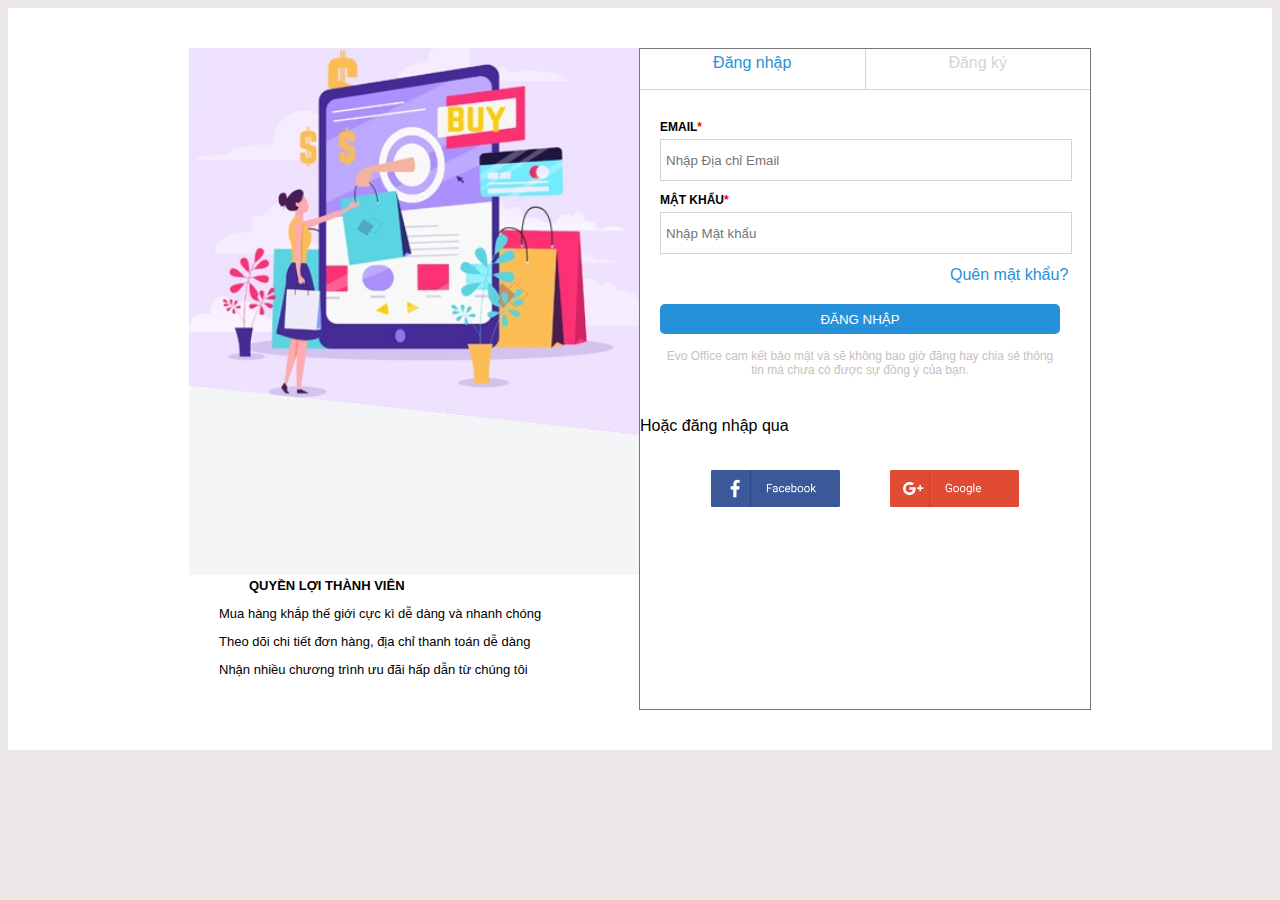
==== Account/demotk.html @ 8cd04639 "Add files via upload" ====
<!DOCTYPE html>
<html lang="en">
<head>
    <meta charset="UTF-8">
    <meta name="viewport" content="width=device-width, initial-scale=1.0">
    <link rel="stylesheet" href="css.css">
    <link rel="stylesheet" href="https://cdnjs.cloudflare.com/ajax/libs/font-awesome/4.7.0/css/font-awesome.min.css">
    <title>TaiKhoan</title>
</head>
<body>
    <div class="wrapper">
        <div id="form-left" >
            <div class="quyenloi">
                 <span class="quyenloi dam">QUYỀN LỢI THÀNH VIÊN</span> 
                <p>Mua hàng khắp thế giới cực kì dễ dàng và nhanh chóng</p>
                <p>Theo dõi chi tiết đơn hàng, địa chỉ thanh toán dễ dàng </p>
                <p>Nhận nhiều chương trình ưu đãi hấp dẫn từ chúng tôi</p>
            </div>
           
        </div>
        <div id="form-right">
        <div class="head">
            <div id="left" onclick="hienthidangnhap()">Đăng nhập</div>
            <div id="right" onclick="hienthidangky()">Đăng ký</div>
        </div>
        <form action="" id="dangnhap" >
            <div class="content">
                <div class="contentmail">
                    <div class="contentmail indam">EMAIL<span>*</span></div>
                    <input type="text" name="tendn" id="email" placeholder="Nhập Địa chỉ Email" onkeypress="keypress()">
                    <div id="hienthitbemail"></div>
                </div>
                <div class="contentpassword">
                    <div class="contentmail indam">MẬT KHẨU<span>*</span></div>
                    <input type="password" name="matkhau" id="password" placeholder="Nhập Mật khẩu" onkeypress="keypress1()">
                    <div id="hienthitbmk"></div>
                </div>
            </div>
            <div id="remember" onclick="hienthiremember()">Quên mật khẩu?</div>
            <button type="button" onclick="ktdn()">ĐĂNG NHẬP</button>
            <div id="baomat">
             Evo Office cam kết bảo mật và sẽ không bao giờ đăng
                hay chia sẻ thông tin mà chưa có được sự đồng ý của bạn. 
            </div>
        </form>
        <form action="" id="dangky">
            <div>
                <div class="ho">
                    <div>HỌ<span>*</span></div>
                    <input type="text" name="ho" id="fisrtname" placeholder="Nhập họ" onkeypress="keypress2()">
                    <div id="hienthitbho"></div>
                </div>
                <div class="ten">
                    <div>TÊN<span>*</span></div>
                    <input type="text" name="ten" id="lastname" placeholder="Nhập tên" onkeypress="keypress3()">
                    <div id="hienthitbten"></div>
                </div>
                <div class="ten">
                    <div>SỐ ĐIỆN THOẠI<span>*</span></div>
                    <input type="text" name="sodt" id="phone" placeholder="Nhập số điện thoại" onkeypress="keypress4()">
                    <div id="hienthitbphone"></div>
                </div>
                <div class="ten">
                    <div>EMAIL<span>*</span></div>
                    <input type="text" name="e" id="email" placeholder="Nhập địa chỉ email" onkeypress="keypress1()">
                    <div id="hienthitbemail"></div>
                </div>
                <div class="ten" >
                    <div>MẬT KHẨU<span>*</span></div>
                    <input type="password" name="matkhau" id="password" placeholder="Nhập mật khẩu">
                    <div id="hienthitbmk"></div>
                </div>
                <div class="ten">
                    <div>MẬT KHẨU<span>*</span></div>
                    <input type="password" name="matkhau" id="password" placeholder="Nhập lại mật khẩu">
                </div>
            </div>
            <button type="button" onclick="ktdk()">TẠO TÀI KHOẢN</button>
        </form>
        <form action="" id="form-remember">
            <div class="quenmk">
                Bạn quên mật khẩu? Nhập địa chỉ email để lấy lại mật khẩu qua email.
            </div>
            <div class="spanemail">EMAIL<span>*</span></div>
            <div><input type="text" name="" id="email" placeholder="Nhập địa chỉ Email"></div>
            <button type="button">LẤY LẠI MẬT KHẨU</button>
            <p class="quaylai">QUAY LẠI <span onclick="hienthitaiday()"> TẠI ĐÂY</span></p>
        </form>
        <div class="line">
            <span>Hoặc đăng nhập qua</span>
        </div>
        <div id="footer">
            <div id="fleft"><img width="129px" height="37px" src="fb-btn.jpg" alt="">
            </div>
            <div id="fright"><img width="129px" height="37px" src="gp-btn.jpg" alt="">
        </div>
        </div>
        
    </div>
</body>
<script src="script.js"></script>
</html>
---- Account/css.css ----
body{
    background: #ece7e7;
    font-family: Arial;
}
.wrapper{
    display: flex;
    border: none;
    background-color: white;
    justify-content: center; 
    flex-wrap: wrap-reverse;
    padding:40px 0px 40px 0px;
    /*align-items: center;  */
    /* margin-top: 160px;
    margin-left: 350px; */
}
#form-left{
    position: relative;
    background-image: url('hinh2.jpg');
    background-size:contain;
    background-repeat: no-repeat;
    box-shadow: #c6c1c1;
    min-width: 450px;
    /* box-shadow: 0px 0px 5px 10px #948f8f; */
    /* border: solid 1px black; */

    /* width: 50%; */
}
.quyenloi{
    margin-top: 500px;
    padding: 30px 30px 20px 30px;
    font-size: 13px;
    white-space: nowrap;
}
.quyenloi span{
    font-weight:550;
    font-weight: 14px;
    padding-left: none;
}
#form-right{
     border: solid 1px #777; 
    /* box-shadow: 0px 0px 17px 2px #7f7b7b; */
    min-width: 450px;
}
.head{
    display: flex;
    cursor: pointer;
    color: #d7d4d4;
}
#left,#right{
    border: none;
    border-bottom: solid 1px #d7d4d4;
    width:50%;
    text-align: center;
    padding: 5px;
    height:30px; 
    bottom:-1px;
    content:"";
}
#left{
    border-right: solid 1px #d7d4d4;
}
#left,#right:hover{
    color: #2691d9;
}
#dangnhap{
    max-width: 400px;
     padding: 30px 30px 30px 20px;
}
#dangky,#form-remember{
    max-width: 400px;
    padding: 30px 30px 30px 20px;
    display: none;
}
.contentmail div{
    margin-bottom: 5PX;
    font-size: 12px;
}
.contentmail.indam{
    font-weight: 550;
}
.ho div{
    margin-bottom: 5PX;
    font-size: 12px;
    font-weight:550;
}
.ho span{
    color: red;
}
.ten span{
    color: red;
}
.contentpassword div{
    margin-top: 12px;
    margin-bottom: 5px;
    font-size: 12px;
}
.contentmail span,
.contentpassword span{
    color: red;
}
.ten div{
    margin-top: 12px;
    margin-bottom: 5px;
    font-size: 12px;
    font-weight:550;
}
#remember{
    margin-left: 290px;
    margin-bottom: 5px;
    color: #2691d9;
    cursor: pointer;
    white-space: nowrap;
}
#remember:hover{
    color: #2a88c7;
}
input{
    width: 100%;
    outline: none;
    border:solid 1px #d7d4d4;
    padding: 5px 5px 5px 5px;
    height:30px;
}
hr{
    width: 50%;
}
button{
    width: 100%;
    border: none;
    background: #2691d9;
    padding: 5px 5px 5px 5px;
    margin-top: 15px;
    margin-bottom: 15px;
    color: white;
    border-radius: 5px;
    cursor: pointer;
    height:30px;
}
button:hover{
    background-color: #2a88c7;
}
#baomat{
    color: #c6c1c1;
    font-size: 12px;
    margin-bottom: 10px;
    text-align: center;
}
#footer{
    display: flex;
    clear: both;
    border: none;
    margin: 25px;
    padding: 10px;
    justify-content: center;

}
 #fleft{
    margin-right: 50px;
}
.quaylai span{
    color:#2691d9;
    cursor: pointer;
}
span:hover{
    color:black;
}
.quaylai{
    text-align: center;
    font-size: 12px;
}
.quenmk{
    font-size:14px;
    text-align: center;
    padding:0px 30px 20px 30px;
    color:#363535;
}
.spanemail{
    margin-top: 25px;
    margin-bottom: 5px;
    font-size: 12px;
    font-weight: 550;
}
.spanemail span{
    color: red;
}
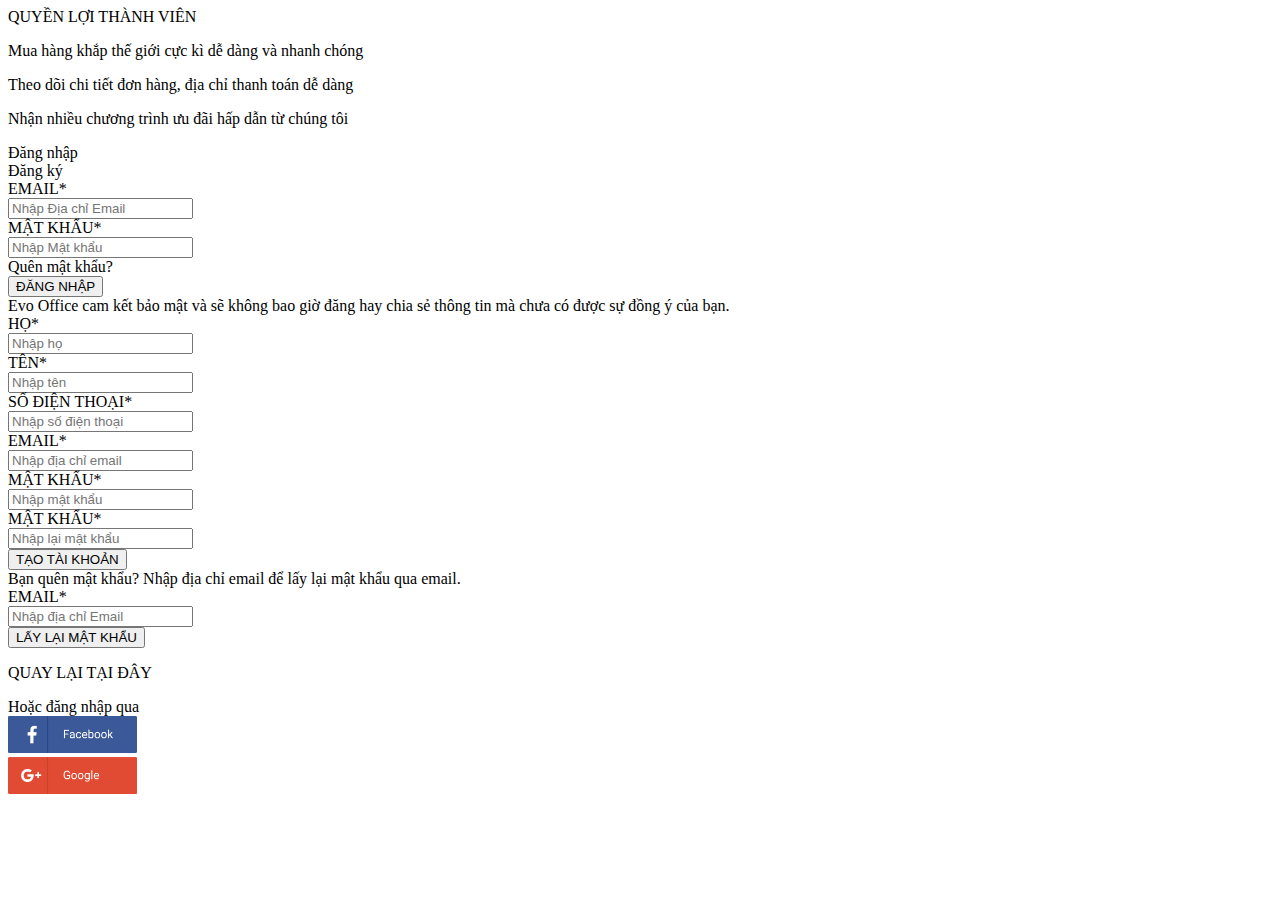
==== commit e804104d: "Update demotk.html" ====
--- a/Account/demotk.html
+++ b/Account/demotk.html
@@ -3,7 +3,7 @@
 <head>
     <meta charset="UTF-8">
     <meta name="viewport" content="width=device-width, initial-scale=1.0">
-    <link rel="stylesheet" href="css.css">
+    <link rel="stylesheet" href="/WebDeAn/css.css">
     <link rel="stylesheet" href="https://cdnjs.cloudflare.com/ajax/libs/font-awesome/4.7.0/css/font-awesome.min.css">
     <title>TaiKhoan</title>
 </head>
@@ -98,5 +98,5 @@
         
     </div>
 </body>
-<script src="script.js"></script>
-</html>+<script src="/WebDeAn/script.js"></script>
+</html>
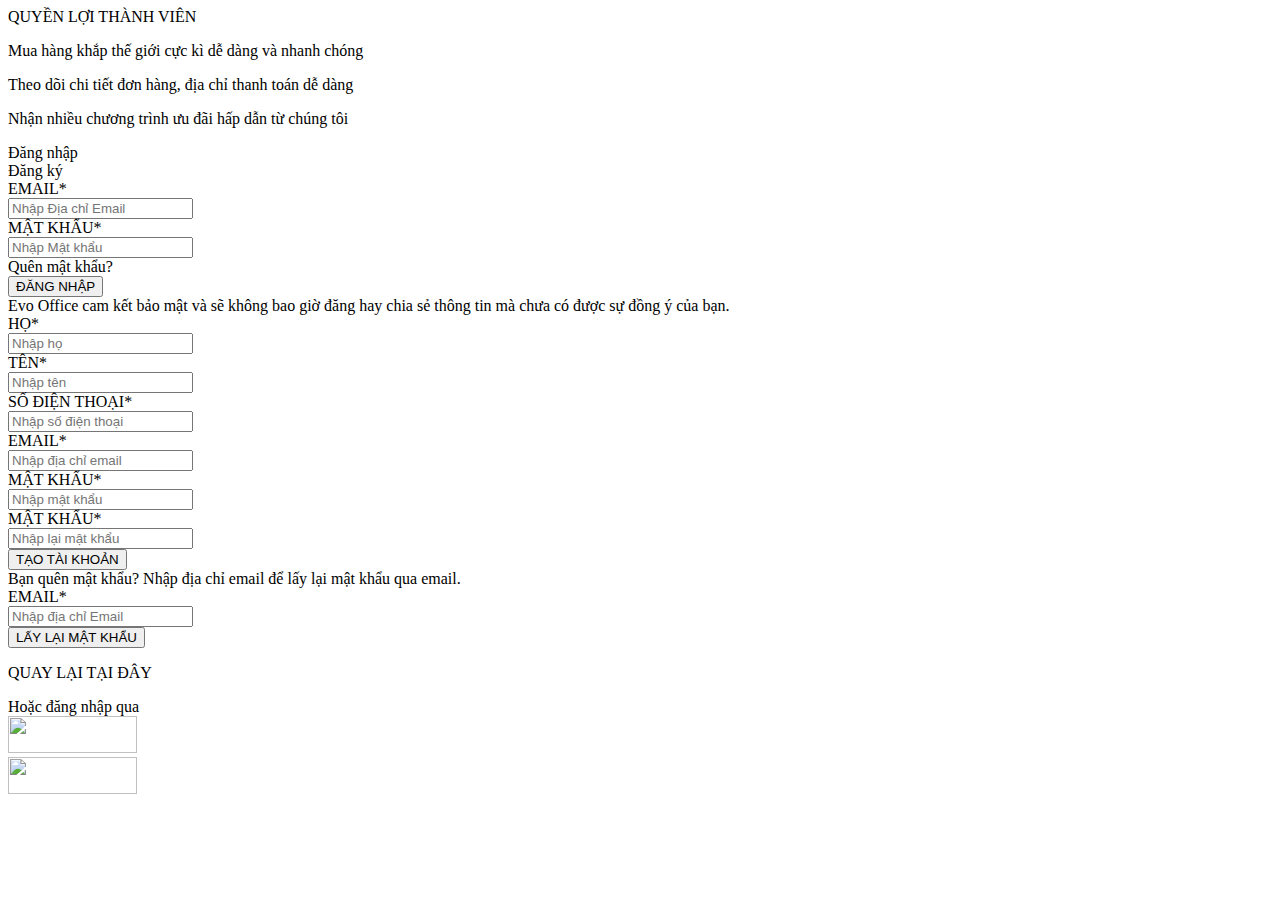
==== commit c83f4375: "Update demotk.html" ====
--- a/Account/demotk.html
+++ b/Account/demotk.html
@@ -90,9 +90,9 @@
             <span>Hoặc đăng nhập qua</span>
         </div>
         <div id="footer">
-            <div id="fleft"><img width="129px" height="37px" src="fb-btn.jpg" alt="">
+            <div id="fleft"><img width="129px" height="37px" src="/WebDeAn/fb-btn.jpg" alt="">
             </div>
-            <div id="fright"><img width="129px" height="37px" src="gp-btn.jpg" alt="">
+            <div id="fright"><img width="129px" height="37px" src="/WebDeAn/gp-btn.jpg" alt="">
         </div>
         </div>
         
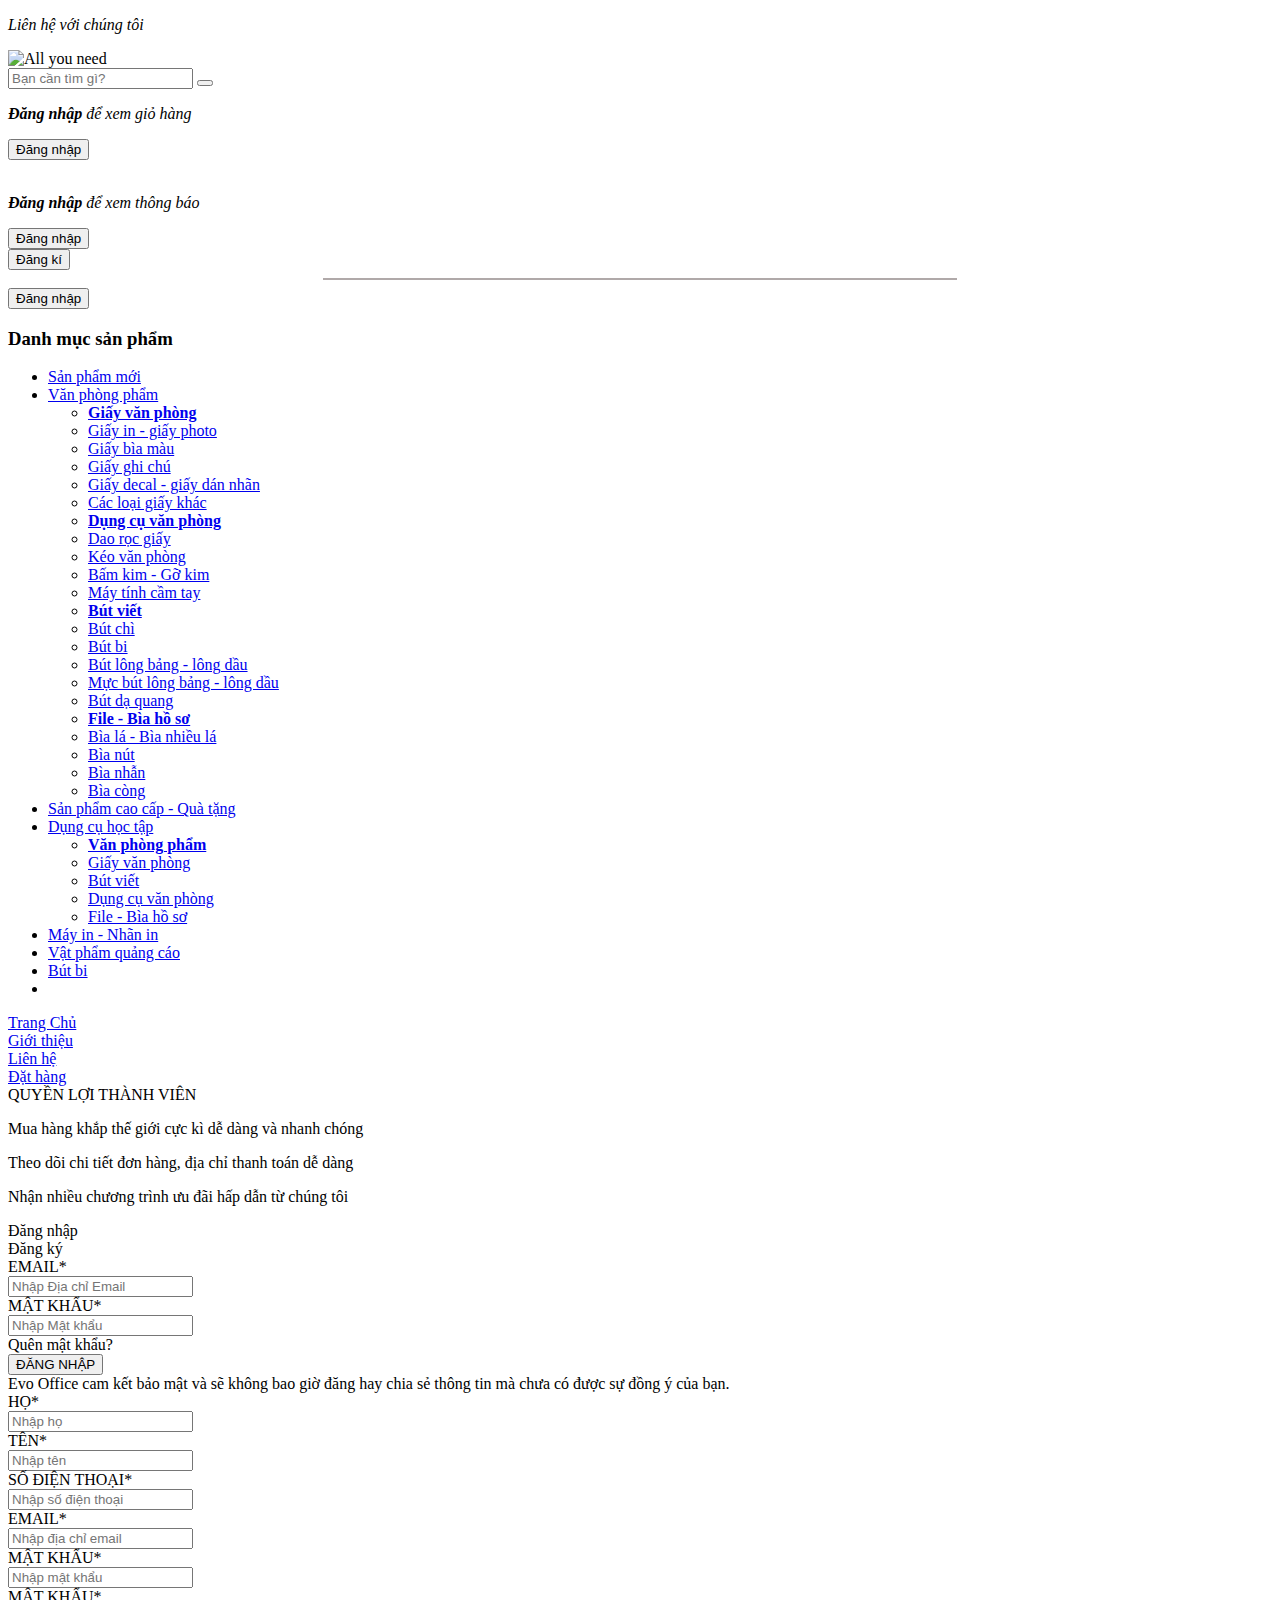
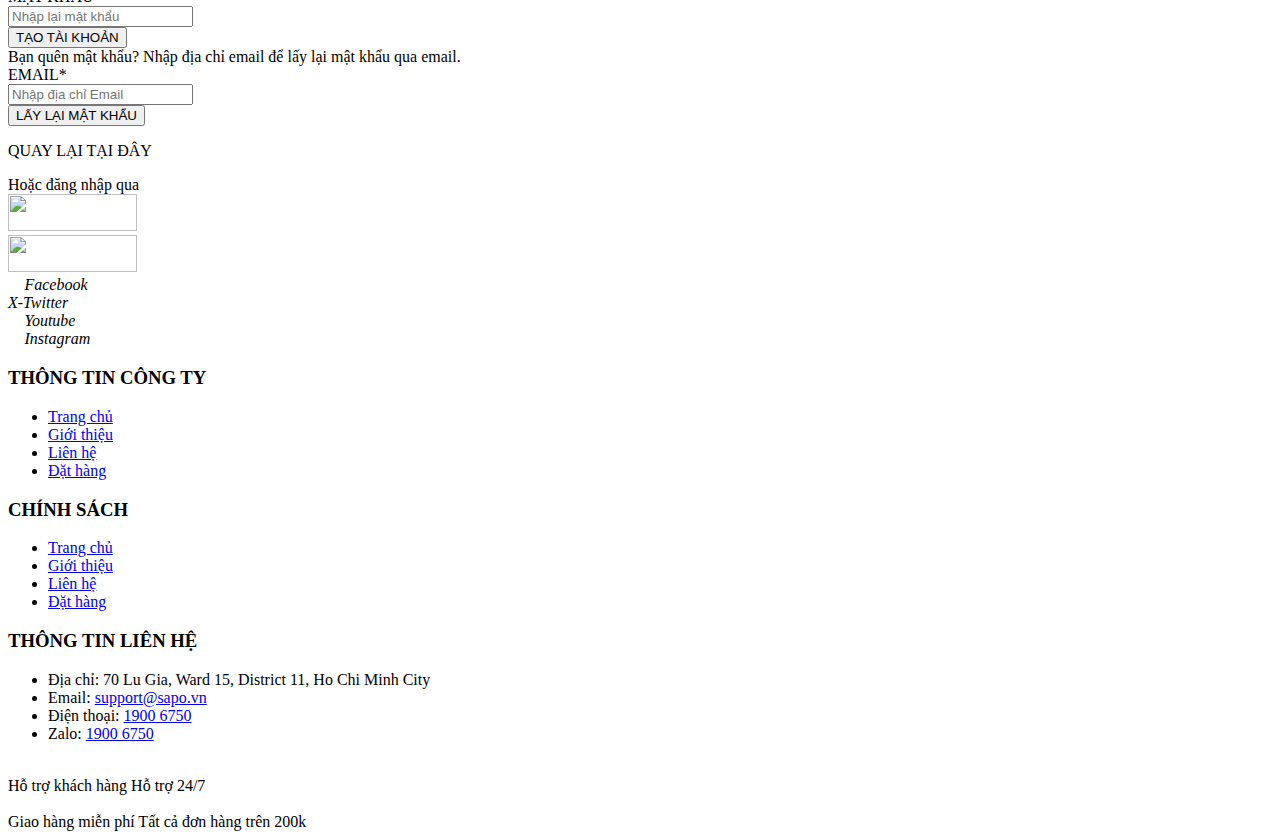
==== commit ff4df5f1: "Update demotk.html" ====
--- a/Account/demotk.html
+++ b/Account/demotk.html
@@ -3,11 +3,207 @@
 <head>
     <meta charset="UTF-8">
     <meta name="viewport" content="width=device-width, initial-scale=1.0">
-    <link rel="stylesheet" href="/WebDeAn/css.css">
+    <link rel="stylesheet" href="/WebDeAn/Account/css.css">
+    <link rel="stylesheet" href="/WebDeAn/Content/assets/css/style.css">
+    <link rel="stylesheet" href="/WebDeAn/Content/assets/css/style2.css">
+    <link rel="stylesheet" href="/WebDeAn/Content/assets/css/style3.css">
+    <link rel="stylesheet" href="/WebDeAn/Content/assets/css/base.css">
     <link rel="stylesheet" href="https://cdnjs.cloudflare.com/ajax/libs/font-awesome/4.7.0/css/font-awesome.min.css">
     <title>TaiKhoan</title>
 </head>
 <body>
+    <header class="header">
+            <div id="contact">
+                <p><i>Liên hệ với chúng tôi</i></p>
+            </div>
+            <div class="logo"><img src="/WebDeAn/Content/assets/img/logo.jpg" alt="All you need"></div>
+            <form>
+                <div id="timkiem">
+                    <input id="tk" type="text" placeholder="Bạn cần tìm gì? ">
+                    <button type="submit">
+                        <i class="fa-solid fa-magnifying-glass"></i>
+                    </button>
+                </div>
+            </form>
+            <div class="select">
+                <i class="fa-solid fa-cart-shopping">
+                    <div class="giohang">
+                        <p><b>Đăng nhập</b> để xem giỏ hàng</p>
+                        <input type="submit" value="Đăng nhập" style="cursor: pointer" onclick="MoveToLogIn()">
+                    </div>
+                </i>
+
+                <i class="fa-solid fa-bell">
+                    <div class="thongbao">
+                        <p><b>Đăng nhập</b> để xem thông báo</p>
+                        <input type="submit" value="Đăng nhập" style="cursor: pointer" onclick="MoveToLogIn()"">
+                    </div>
+                </i>
+
+                <i class="fa-solid fa-user-large">
+                    <div class="taikhoan">
+                        <input type="submit" value="Đăng kí" style="cursor: pointer" onclick="MoveToSignUp()">
+                        <hr width="50%" size="2px" color="#b0a9a9" />
+                        <input type="submit" value="Đăng nhập" style="cursor: pointer" onclick="MoveToLogIn()">
+                    </div>
+                </i>
+                <!--<div class="select_thugon">
+                  <button><i class="fas fa-bars"></i></button>
+                </div>-->
+            </div>
+        </header>
+        <div class="modal__overlay"></div>
+        <nav class="content__navbar">
+            <div class="menu">
+                <h3 class="menu__heading">
+                    Danh mục sản phẩm
+                </h3>
+
+                <ul class="menu-list">
+                    <li class="menu-item">
+                        <a href="#" class="menu-item__link ">Sản phẩm mới</a>
+                    </li>
+                    <li class="menu-item item-right menu-item-additon__vpp">
+                        <a href="#" class="menu-item__link">Văn phòng phẩm</a>
+                        <span class="right__icon-wrap">
+                            <i class=" right__icon fa-solid fa-chevron-right"></i>
+                        </span>
+                        <div class="additon__vpp">
+                            <ul class="additon__list">
+                                <li class="additon__vpp-item">
+                                    <a href="#" class="additon__item-link" style="font-weight: 600;">Giấy văn phòng</a>
+                                </li>
+                                <li class="additon__vpp-item">
+                                    <a href="#" class="additon__item-link">Giấy in - giấy photo</a>
+                                </li>
+                                <li class="additon__vpp-item">
+                                    <a href="#" class="additon__item-link">Giấy bìa màu</a>
+                                </li>
+                                <li class="additon__vpp-item">
+                                    <a href="#" class="additon__item-link">Giấy ghi chú</a>
+                                </li>
+                                <li class="additon__vpp-item">
+                                    <a href="#" class="additon__item-link">Giấy decal - giấy dán nhãn</a>
+                                </li>
+                                <li class="additon__vpp-item">
+                                    <a href="#" class="additon__item-link">Các loại giấy khác</a>
+                                </li>
+                                <li class="additon__vpp-item">
+                                    <a href="#" class="additon__item-link" style="font-weight: 600;">Dụng cụ văn
+                                        phòng</a>
+                                </li>
+                                <li class="additon__vpp-item">
+                                    <a href="#" class="additon__item-link">Dao rọc giấy</a>
+                                </li>
+                                <li class="additon__vpp-item">
+                                    <a href="#" class="additon__item-link">Kéo văn phòng</a>
+                                </li>
+                                <li class="additon__vpp-item">
+                                    <a href="#" class="additon__item-link">Bấm kim - Gỡ kim</a>
+                                </li>
+                                <li class="additon__vpp-item">
+                                    <a href="#" class="additon__item-link">Máy tính cầm tay</a>
+                                </li>
+                            </ul>
+                            <ul class="additon__list">
+                                <li class="additon__vpp-item">
+                                    <a href="#" class="additon__item-link" style="font-weight: 600;">Bút viết</a>
+                                </li>
+                                <li class="additon__vpp-item">
+                                    <a href="#" class="additon__item-link">Bút chì</a>
+                                </li>
+                                <li class="additon__vpp-item">
+                                    <a href="#" class="additon__item-link">Bút bi</a>
+                                </li>
+                                <li class="additon__vpp-item">
+                                    <a href="#" class="additon__item-link">Bút lông bảng - lông dầu</a>
+                                </li>
+                                <li class="additon__vpp-item">
+                                    <a href="#" class="additon__item-link">Mực bút lông bảng - lông dầu</a>
+                                </li>
+                                <li class="additon__vpp-item">
+                                    <a href="#" class="additon__item-link">Bút dạ quang</a>
+                                </li>
+                                <li class="additon__vpp-item">
+                                    <a href="#" class="additon__item-link" style="font-weight: 600;">File - Bìa hồ
+                                        sơ</a>
+                                </li>
+                                <li class="additon__vpp-item">
+                                    <a href="#" class="additon__item-link">Bìa lá - Bìa nhiều lá</a>
+                                </li>
+                                <li class="additon__vpp-item">
+                                    <a href="#" class="additon__item-link">Bìa nút</a>
+                                </li>
+                                <li class="additon__vpp-item">
+                                    <a href="#" class="additon__item-link">Bìa nhẫn</a>
+                                </li>
+                                <li class="additon__vpp-item">
+                                    <a href="#" class="additon__item-link">Bìa còng</a>
+                                </li>
+                            </ul>
+                        </div>
+                    </li>
+                    <li class="menu-item">
+                        <a href="#" class="menu-item__link">Sản phẩm cao cấp - Quà tặng</a>
+                    </li>
+                    <li class="menu-item item-right menu-item-additon__dcht">
+                        <a href="#" class="menu-item__link">Dụng cụ học tập</a>
+                        <span class="right__icon-wrap">
+                            <i class=" right__icon fa-solid fa-chevron-right"></i>
+                        </span>
+                        <div class="additon__dcht">
+                            <ul class="additon__list">
+                                <li class="additon__vpp-item">
+                                    <a href="#" class="additon__item-link" style="font-weight: 600;">Văn phòng phẩm</a>
+                                </li>
+                                <li class="additon__vpp-item">
+                                    <a href="#" class="additon__item-link">Giấy văn phòng</a>
+                                </li>
+                                <li class="additon__vpp-item">
+                                    <a href="#" class="additon__item-link">Bút viết</a>
+                                </li>
+                                <li class="additon__vpp-item">
+                                    <a href="#" class="additon__item-link">Dụng cụ văn phòng</a>
+                                </li>
+                                <li class="additon__vpp-item">
+                                    <a href="#" class="additon__item-link">File - Bìa hồ sơ</a>
+                                </li>
+                            </ul>
+                    </li>
+                    <li class="menu-item">
+                        <a href="#" class="menu-item__link" onclick="hideElements();">Máy in - Nhãn in</a>
+                    </li>
+                    <li class="menu-item">
+                        <a href="#" class="menu-item__link" onclick="hideElements();">Vật phẩm quảng cáo</a>
+                    </li>
+                    <li class="menu-item">
+                        <a href="#" class="menu-item__link">Bút bi</a>
+                    </li>
+                    <li class="menu-item">
+                        <!-- <a href="#" class="menu-item__link">Xem thêm ...</a> -->
+
+                    </li>
+                </ul>
+                <!-- <div class="btn-wrap">
+                    <button id="toggleBtn">Xem thêm</button>
+                </div>
+                 -->
+            </div>
+
+            <div class="content__navbar-item">
+                <a href="#" class="content__navbar-item-link">Trang Chủ</a>
+            </div>
+            <div class="content__navbar-item">
+                <a href="#" class="content__navbar-item-link">Giới thiệu</a>
+            </div>
+            <div class="content__navbar-item">
+                <a href="#" class="content__navbar-item-link">Liên hệ</a>
+            </div>
+            <div class="content__navbar-item">
+                <a href="/WebDeAn/DatHang/DatHang.html" class="content__navbar-item-link">Đặt hàng</a>
+            </div>
+        </nav>
+
     <div class="wrapper">
         <div id="form-left" >
             <div class="quyenloi">
@@ -90,13 +286,111 @@
             <span>Hoặc đăng nhập qua</span>
         </div>
         <div id="footer">
-            <div id="fleft"><img width="129px" height="37px" src="/WebDeAn/fb-btn.jpg" alt="">
-            </div>
-            <div id="fright"><img width="129px" height="37px" src="/WebDeAn/gp-btn.jpg" alt="">
+            <div id="fleft"><img width="129px" height="37px" src="/WebDeAn/Account/fb-btn.jpg" alt="">
+            </div>
+            <div id="fright"><img width="129px" height="37px" src="/WebDeAn/Account/gp-btn.jpg" alt="">
         </div>
         </div>
         
     </div>
+        <footer class="footer">
+            <div class="footer__heading">
+                <div class="footer__heading-social">
+                    <i class="footer__heading-social-icon fa-brands fa-facebook-f"></i>
+                    <i class="footer__heading-social-name">Facebook</i>
+                </div>
+                <div class="footer__heading-social">
+                    <i class="footer__heading-social-icon fa-brands fa-x-twitter"></i>
+                    <i class="footer__heading-social-name">X-Twitter</i>
+                </div>
+                <div class="footer__heading-social">
+                    <i class="footer__heading-social-icon fa-brands fa-youtube"></i>
+                    <i class="footer__heading-social-name">Youtube</i>
+                </div>
+                <div class="footer__heading-social">
+                    <i class="footer__heading-social-icon fa-brands fa-instagram"></i>
+                    <i class="footer__heading-social-name">Instagram</i>
+                </div>
+            </div>
+            <div class="grid">
+                <div class="grid__row footer__row">
+                    <div class="grid__column-2-4 ">
+                        <h3 class="footer__title">THÔNG TIN CÔNG TY</h3>
+                        <ul class="footer__list">
+                            <li class="footer__item">
+                                <a href="/" class="footer__item-link">Trang chủ</a>
+                            </li>
+                            <li class="footer__item">
+                                <a href="#" class="footer__item-link">Giới thiệu</a>
+                            </li>
+                            <li class="footer__item">
+                                <a href="#" class="footer__item-link">Liên hệ</a>
+                            </li>
+                            <li class="footer__item">
+                                <a href="#" class="footer__item-link">Đặt hàng</a>
+                            </li>
+                        </ul>
+                    </div>
+                    <div class="grid__column-2-4">
+                        <h3 class="footer__title">CHÍNH SÁCH</h3>
+                        <ul class="footer__list">
+                            <li class="footer__item">
+                                <a href="/" class="footer__item-link">Trang chủ</a>
+                            </li>
+                            <li class="footer__item">
+                                <a href="#" class="footer__item-link">Giới thiệu</a>
+                            </li>
+                            <li class="footer__item">
+                                <a href="#" class="footer__item-link">Liên hệ</a>
+                            </li>
+                            <li class="footer__item">
+                                <a href="#" class="footer__item-link">Đặt hàng</a>
+                            </li>
+                        </ul>
+                    </div>
+                    <div class="grid__column-30 footer--center">
+                        <h3 class="footer__title">THÔNG TIN LIÊN HỆ</h3>
+                        <ul class="footer__list">
+                            <li class="footer__item">
+                                <span class="footer__item-address">
+                                    Địa chỉ: 70 Lu Gia, Ward 15, District 11, Ho Chi Minh City
+                                </span>
+                            </li>
+                            <li class="footer__item">
+                                Email:
+                                <a href="#" class="footer__item-link">support@sapo.vn</a>
+                            </li>
+                            <li class="footer__item">
+                                Điện thoại:
+                                <a href="#" class="footer__item-link">1900 6750</a>
+                            </li>
+                            <li class="footer__item">
+                                Zalo:
+                                <a href="#" class="footer__item-link">1900 6750</a>
+                            </li>
+                        </ul>
+                    </div>
+                    <div class="grid__column-30">
+                        <div class="help-customer">
+                            <div class="time">
+                                <img src="/WebDeAn/Content/assets/img/time.jpg" alt="" class="time__img">
+                                <div class="help">
+                                    <span class="help__tittle">Hỗ trợ khách hàng</span>
+                                    <span class="help__description">Hỗ trợ 24/7</span>
+                                </div>
+                            </div>
+                            <div class="gift">
+                                <img src="/WebDeAn/Content/assets/img/gift.jpg" alt="" class="gift__img">
+                                <div class="help">
+                                    <span class="help__tittle">Giao hàng miễn phí</span>
+                                    <span class="help__description">Tất cả đơn hàng trên 200k</span>
+                                </div>
+                            </div>
+                        </div>
+                    </div>
+                </div>
+            </div>
+        </footer>
 </body>
 <script src="/WebDeAn/script.js"></script>
 </html>
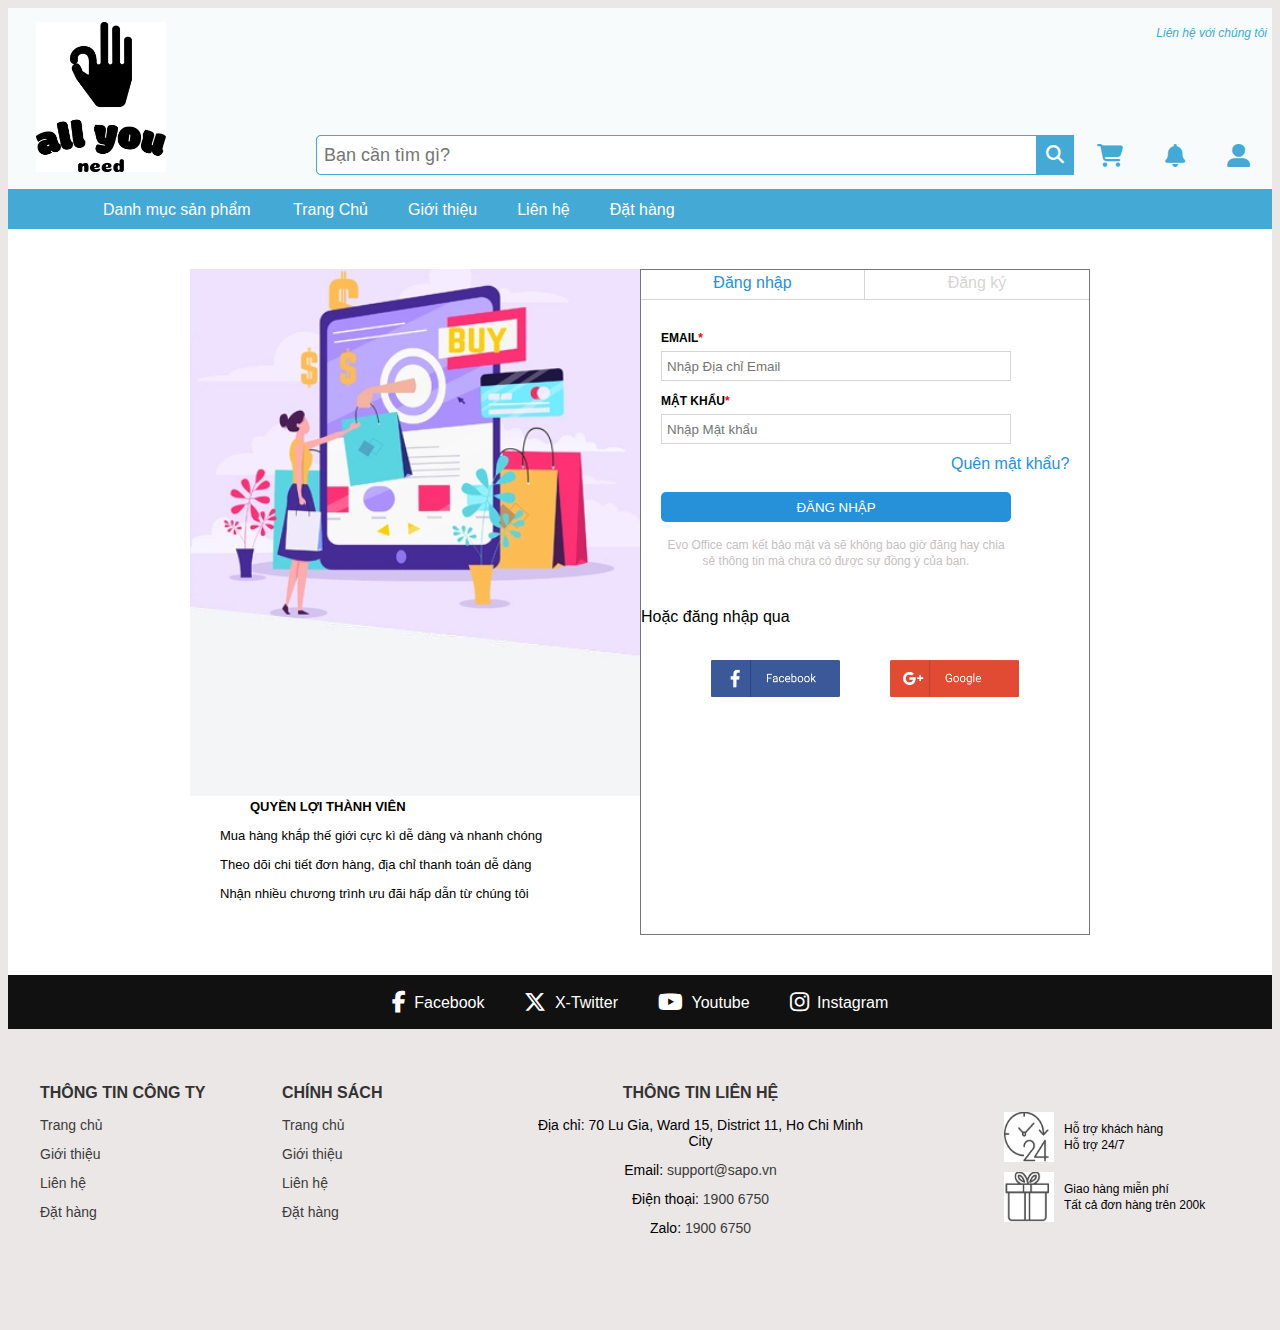
==== commit bf5516fe: "Add files via upload" ====
--- a/Account/demotk.html
+++ b/Account/demotk.html
@@ -3,56 +3,56 @@
 <head>
     <meta charset="UTF-8">
     <meta name="viewport" content="width=device-width, initial-scale=1.0">
-    <link rel="stylesheet" href="/WebDeAn/Account/css.css">
-    <link rel="stylesheet" href="/WebDeAn/Content/assets/css/style.css">
-    <link rel="stylesheet" href="/WebDeAn/Content/assets/css/style2.css">
-    <link rel="stylesheet" href="/WebDeAn/Content/assets/css/style3.css">
-    <link rel="stylesheet" href="/WebDeAn/Content/assets/css/base.css">
+    <link rel="stylesheet" href="/Account/css.css">
     <link rel="stylesheet" href="https://cdnjs.cloudflare.com/ajax/libs/font-awesome/4.7.0/css/font-awesome.min.css">
+    <link rel="stylesheet" href="https://cdnjs.cloudflare.com/ajax/libs/font-awesome/6.4.2/css/all.min.css">
+    <link rel="stylesheet" href="/Content/assets/css/base.css">
+    <link rel="stylesheet" href="/Content/assets/css/style.css">
+    <link rel="stylesheet" href="/Content/assets/css/style2.css">
     <title>TaiKhoan</title>
 </head>
 <body>
     <header class="header">
-            <div id="contact">
-                <p><i>Liên hệ với chúng tôi</i></p>
-            </div>
-            <div class="logo"><img src="/WebDeAn/Content/assets/img/logo.jpg" alt="All you need"></div>
-            <form>
-                <div id="timkiem">
-                    <input id="tk" type="text" placeholder="Bạn cần tìm gì? ">
-                    <button type="submit">
-                        <i class="fa-solid fa-magnifying-glass"></i>
-                    </button>
-                </div>
-            </form>
-            <div class="select">
-                <i class="fa-solid fa-cart-shopping">
-                    <div class="giohang">
-                        <p><b>Đăng nhập</b> để xem giỏ hàng</p>
-                        <input type="submit" value="Đăng nhập" style="cursor: pointer" onclick="MoveToLogIn()">
-                    </div>
-                </i>
-
-                <i class="fa-solid fa-bell">
-                    <div class="thongbao">
-                        <p><b>Đăng nhập</b> để xem thông báo</p>
-                        <input type="submit" value="Đăng nhập" style="cursor: pointer" onclick="MoveToLogIn()"">
-                    </div>
-                </i>
-
-                <i class="fa-solid fa-user-large">
-                    <div class="taikhoan">
-                        <input type="submit" value="Đăng kí" style="cursor: pointer" onclick="MoveToSignUp()">
-                        <hr width="50%" size="2px" color="#b0a9a9" />
-                        <input type="submit" value="Đăng nhập" style="cursor: pointer" onclick="MoveToLogIn()">
-                    </div>
-                </i>
-                <!--<div class="select_thugon">
-                  <button><i class="fas fa-bars"></i></button>
-                </div>-->
-            </div>
-        </header>
-        <div class="modal__overlay"></div>
+        <div id="contact">
+            <p><i>Liên hệ với chúng tôi</i></p>
+        </div>
+        <div class="logo"><img src="/Content/assets/img/logo.jpg" alt="All you need"></div>
+        <form>
+            <div id="timkiem">
+                <input id="tk" type="text" placeholder="Bạn cần tìm gì? ">
+                <button type="submit">
+                    <i class="fa-solid fa-magnifying-glass"></i>
+                </button>
+            </div>
+        </form>
+        <div class="select">
+            <i class="fa-solid fa-cart-shopping">
+                <div class="giohang">
+                    <p><b>Đăng nhập</b> để xem giỏ hàng</p>
+                    <input type="submit" value="Đăng nhập" style="cursor: pointer" onclick="MoveToLogIn()">
+                </div>
+            </i>
+
+            <i class="fa-solid fa-bell">
+                <div class="thongbao">
+                    <p><b>Đăng nhập</b> để xem thông báo</p>
+                    <input type="submit" value="Đăng nhập" style="cursor: pointer" onclick="MoveToLogIn()"">
+                </div>
+            </i>
+
+            <i class="fa-solid fa-user-large">
+                <div class="taikhoan">
+                    <input type="submit" value="Đăng kí" style="cursor: pointer" onclick="MoveToSignUp()">
+                    <hr width="50%" size="2px" color="#b0a9a9" />
+                    <input type="submit" value="Đăng nhập" style="cursor: pointer" onclick="MoveToLogIn()">
+                </div>
+            </i>
+            <!--<div class="select_thugon">
+              <button><i class="fas fa-bars"></i></button>
+            </div>-->
+        </div>
+    </header>
+    <div class="modal__overlay"></div>
         <nav class="content__navbar">
             <div class="menu">
                 <h3 class="menu__heading">
@@ -191,7 +191,7 @@
             </div>
 
             <div class="content__navbar-item">
-                <a href="#" class="content__navbar-item-link">Trang Chủ</a>
+                <a href="/Content/html/index.html" class="content__navbar-item-link">Trang Chủ</a>
             </div>
             <div class="content__navbar-item">
                 <a href="#" class="content__navbar-item-link">Giới thiệu</a>
@@ -200,10 +200,9 @@
                 <a href="#" class="content__navbar-item-link">Liên hệ</a>
             </div>
             <div class="content__navbar-item">
-                <a href="/WebDeAn/DatHang/DatHang.html" class="content__navbar-item-link">Đặt hàng</a>
+                <a href="/DatHang/DatHang.html" class="content__navbar-item-link">Đặt hàng</a>
             </div>
         </nav>
-
     <div class="wrapper">
         <div id="form-left" >
             <div class="quyenloi">
@@ -212,185 +211,185 @@
                 <p>Theo dõi chi tiết đơn hàng, địa chỉ thanh toán dễ dàng </p>
                 <p>Nhận nhiều chương trình ưu đãi hấp dẫn từ chúng tôi</p>
             </div>
-           
         </div>
         <div id="form-right">
-        <div class="head">
-            <div id="left" onclick="hienthidangnhap()">Đăng nhập</div>
-            <div id="right" onclick="hienthidangky()">Đăng ký</div>
-        </div>
-        <form action="" id="dangnhap" >
-            <div class="content">
-                <div class="contentmail">
-                    <div class="contentmail indam">EMAIL<span>*</span></div>
-                    <input type="text" name="tendn" id="email" placeholder="Nhập Địa chỉ Email" onkeypress="keypress()">
-                    <div id="hienthitbemail"></div>
-                </div>
-                <div class="contentpassword">
-                    <div class="contentmail indam">MẬT KHẨU<span>*</span></div>
-                    <input type="password" name="matkhau" id="password" placeholder="Nhập Mật khẩu" onkeypress="keypress1()">
-                    <div id="hienthitbmk"></div>
-                </div>
-            </div>
-            <div id="remember" onclick="hienthiremember()">Quên mật khẩu?</div>
-            <button type="button" onclick="ktdn()">ĐĂNG NHẬP</button>
-            <div id="baomat">
-             Evo Office cam kết bảo mật và sẽ không bao giờ đăng
-                hay chia sẻ thông tin mà chưa có được sự đồng ý của bạn. 
-            </div>
-        </form>
-        <form action="" id="dangky">
-            <div>
-                <div class="ho">
-                    <div>HỌ<span>*</span></div>
-                    <input type="text" name="ho" id="fisrtname" placeholder="Nhập họ" onkeypress="keypress2()">
-                    <div id="hienthitbho"></div>
-                </div>
-                <div class="ten">
-                    <div>TÊN<span>*</span></div>
-                    <input type="text" name="ten" id="lastname" placeholder="Nhập tên" onkeypress="keypress3()">
-                    <div id="hienthitbten"></div>
-                </div>
-                <div class="ten">
-                    <div>SỐ ĐIỆN THOẠI<span>*</span></div>
-                    <input type="text" name="sodt" id="phone" placeholder="Nhập số điện thoại" onkeypress="keypress4()">
-                    <div id="hienthitbphone"></div>
-                </div>
-                <div class="ten">
-                    <div>EMAIL<span>*</span></div>
-                    <input type="text" name="e" id="email" placeholder="Nhập địa chỉ email" onkeypress="keypress1()">
-                    <div id="hienthitbemail"></div>
-                </div>
-                <div class="ten" >
-                    <div>MẬT KHẨU<span>*</span></div>
-                    <input type="password" name="matkhau" id="password" placeholder="Nhập mật khẩu">
-                    <div id="hienthitbmk"></div>
-                </div>
-                <div class="ten">
-                    <div>MẬT KHẨU<span>*</span></div>
-                    <input type="password" name="matkhau" id="password" placeholder="Nhập lại mật khẩu">
-                </div>
-            </div>
-            <button type="button" onclick="ktdk()">TẠO TÀI KHOẢN</button>
-        </form>
-        <form action="" id="form-remember">
-            <div class="quenmk">
-                Bạn quên mật khẩu? Nhập địa chỉ email để lấy lại mật khẩu qua email.
-            </div>
-            <div class="spanemail">EMAIL<span>*</span></div>
-            <div><input type="text" name="" id="email" placeholder="Nhập địa chỉ Email"></div>
-            <button type="button">LẤY LẠI MẬT KHẨU</button>
-            <p class="quaylai">QUAY LẠI <span onclick="hienthitaiday()"> TẠI ĐÂY</span></p>
-        </form>
-        <div class="line">
-            <span>Hoặc đăng nhập qua</span>
-        </div>
-        <div id="footer">
-            <div id="fleft"><img width="129px" height="37px" src="/WebDeAn/Account/fb-btn.jpg" alt="">
-            </div>
-            <div id="fright"><img width="129px" height="37px" src="/WebDeAn/Account/gp-btn.jpg" alt="">
-        </div>
+            <div class="head">
+                <div id="left" onclick="hienthidangnhap()">Đăng nhập</div>
+                <div id="right" onclick="hienthidangky()">Đăng ký</div>
+            </div>
+            <form action="" id="dangnhap" >
+                <div class="content">
+                    <div class="contentmail">
+                        <div class="contentmail indam">EMAIL<span>*</span></div>
+                        <input type="text" name="tendn" id="email" placeholder="Nhập Địa chỉ Email" onkeypress="keypress()">
+                        <div id="hienthitbemail"></div>
+                    </div>
+                    <div class="contentpassword">
+                        <div class="contentmail indam">MẬT KHẨU<span>*</span></div>
+                        <input type="password" name="matkhau" id="password" placeholder="Nhập Mật khẩu" onkeypress="keypress1()">
+                        <div id="hienthitbmk"></div>
+                    </div>
+                </div>
+                <div id="remember" onclick="hienthiremember()">Quên mật khẩu?</div>
+                <button type="button" onclick="ktdn()">ĐĂNG NHẬP</button>
+                <div id="baomat">
+                Evo Office cam kết bảo mật và sẽ không bao giờ đăng
+                    hay chia sẻ thông tin mà chưa có được sự đồng ý của bạn. 
+                </div>
+            </form>
+            <form action="" id="dangky">
+                <div>
+                    <div class="ho">
+                        <div>HỌ<span>*</span></div>
+                        <input type="text" name="ho" id="fisrtname" placeholder="Nhập họ" onkeypress="keypress2()">
+                        <div id="hienthitbho"></div>
+                    </div>
+                    <div class="ten">
+                        <div>TÊN<span>*</span></div>
+                        <input type="text" name="ten" id="lastname" placeholder="Nhập tên" onkeypress="keypress3()">
+                        <div id="hienthitbten"></div>
+                    </div>
+                    <div class="ten">
+                        <div>SỐ ĐIỆN THOẠI<span>*</span></div>
+                        <input type="text" name="sodt" id="phone" placeholder="Nhập số điện thoại" onkeypress="keypress4()">
+                        <div id="hienthitbphone"></div>
+                    </div>
+                    <div class="ten">
+                        <div>EMAIL<span>*</span></div>
+                        <input type="text" name="e" id="email" placeholder="Nhập địa chỉ email" onkeypress="keypress1()">
+                        <div id="hienthitbemail"></div>
+                    </div>
+                    <div class="ten" >
+                        <div>MẬT KHẨU<span>*</span></div>
+                        <input type="password" name="matkhau" id="password" placeholder="Nhập mật khẩu">
+                        <div id="hienthitbmk"></div>
+                    </div>
+                    <div class="ten">
+                        <div>MẬT KHẨU<span>*</span></div>
+                        <input type="password" name="matkhau" id="password" placeholder="Nhập lại mật khẩu">
+                    </div>
+                </div>
+                <button type="button" onclick="ktdk()">TẠO TÀI KHOẢN</button>
+            </form>
+            <form action="" id="form-remember">
+                <div class="quenmk">
+                    Bạn quên mật khẩu? Nhập địa chỉ email để lấy lại mật khẩu qua email.
+                </div>
+                <div class="spanemail">EMAIL<span>*</span></div>
+                <div><input type="text" name="" id="email" placeholder="Nhập địa chỉ Email"></div>
+                <button type="button">LẤY LẠI MẬT KHẨU</button>
+                <p class="quaylai">QUAY LẠI <span onclick="hienthitaiday()"> TẠI ĐÂY</span></p>
+            </form>
+            <div class="line">
+                <span>Hoặc đăng nhập qua</span>
+            </div>
+            <div id="footer1">
+                <div id="fleft"><img width="129px" height="37px" src="fb-btn.jpg" alt="">
+                </div>
+                <div id="fright"><img width="129px" height="37px" src="gp-btn.jpg" alt="">
+            </div>
         </div>
         
     </div>
-        <footer class="footer">
-            <div class="footer__heading">
-                <div class="footer__heading-social">
-                    <i class="footer__heading-social-icon fa-brands fa-facebook-f"></i>
-                    <i class="footer__heading-social-name">Facebook</i>
-                </div>
-                <div class="footer__heading-social">
-                    <i class="footer__heading-social-icon fa-brands fa-x-twitter"></i>
-                    <i class="footer__heading-social-name">X-Twitter</i>
-                </div>
-                <div class="footer__heading-social">
-                    <i class="footer__heading-social-icon fa-brands fa-youtube"></i>
-                    <i class="footer__heading-social-name">Youtube</i>
-                </div>
-                <div class="footer__heading-social">
-                    <i class="footer__heading-social-icon fa-brands fa-instagram"></i>
-                    <i class="footer__heading-social-name">Instagram</i>
-                </div>
-            </div>
-            <div class="grid">
-                <div class="grid__row footer__row">
-                    <div class="grid__column-2-4 ">
-                        <h3 class="footer__title">THÔNG TIN CÔNG TY</h3>
-                        <ul class="footer__list">
-                            <li class="footer__item">
-                                <a href="/" class="footer__item-link">Trang chủ</a>
-                            </li>
-                            <li class="footer__item">
-                                <a href="#" class="footer__item-link">Giới thiệu</a>
-                            </li>
-                            <li class="footer__item">
-                                <a href="#" class="footer__item-link">Liên hệ</a>
-                            </li>
-                            <li class="footer__item">
-                                <a href="#" class="footer__item-link">Đặt hàng</a>
-                            </li>
-                        </ul>
-                    </div>
-                    <div class="grid__column-2-4">
-                        <h3 class="footer__title">CHÍNH SÁCH</h3>
-                        <ul class="footer__list">
-                            <li class="footer__item">
-                                <a href="/" class="footer__item-link">Trang chủ</a>
-                            </li>
-                            <li class="footer__item">
-                                <a href="#" class="footer__item-link">Giới thiệu</a>
-                            </li>
-                            <li class="footer__item">
-                                <a href="#" class="footer__item-link">Liên hệ</a>
-                            </li>
-                            <li class="footer__item">
-                                <a href="#" class="footer__item-link">Đặt hàng</a>
-                            </li>
-                        </ul>
-                    </div>
-                    <div class="grid__column-30 footer--center">
-                        <h3 class="footer__title">THÔNG TIN LIÊN HỆ</h3>
-                        <ul class="footer__list">
-                            <li class="footer__item">
-                                <span class="footer__item-address">
-                                    Địa chỉ: 70 Lu Gia, Ward 15, District 11, Ho Chi Minh City
-                                </span>
-                            </li>
-                            <li class="footer__item">
-                                Email:
-                                <a href="#" class="footer__item-link">support@sapo.vn</a>
-                            </li>
-                            <li class="footer__item">
-                                Điện thoại:
-                                <a href="#" class="footer__item-link">1900 6750</a>
-                            </li>
-                            <li class="footer__item">
-                                Zalo:
-                                <a href="#" class="footer__item-link">1900 6750</a>
-                            </li>
-                        </ul>
-                    </div>
-                    <div class="grid__column-30">
-                        <div class="help-customer">
-                            <div class="time">
-                                <img src="/WebDeAn/Content/assets/img/time.jpg" alt="" class="time__img">
-                                <div class="help">
-                                    <span class="help__tittle">Hỗ trợ khách hàng</span>
-                                    <span class="help__description">Hỗ trợ 24/7</span>
-                                </div>
-                            </div>
-                            <div class="gift">
-                                <img src="/WebDeAn/Content/assets/img/gift.jpg" alt="" class="gift__img">
-                                <div class="help">
-                                    <span class="help__tittle">Giao hàng miễn phí</span>
-                                    <span class="help__description">Tất cả đơn hàng trên 200k</span>
-                                </div>
+</div>
+    <div class="footer">
+        <div class="footer__heading">
+            <div class="footer__heading-social">
+                <i class="footer__heading-social-icon fa-brands fa-facebook-f"></i>
+                <i class="footer__heading-social-name">Facebook</i>
+            </div>
+            <div class="footer__heading-social">
+                <i class="footer__heading-social-icon fa-brands fa-x-twitter"></i>
+                <i class="footer__heading-social-name">X-Twitter</i>
+            </div>
+            <div class="footer__heading-social">
+                <i class="footer__heading-social-icon fa-brands fa-youtube"></i>
+                <i class="footer__heading-social-name">Youtube</i>
+            </div>
+            <div class="footer__heading-social">
+                <i class="footer__heading-social-icon fa-brands fa-instagram"></i>
+                <i class="footer__heading-social-name">Instagram</i>
+            </div>
+        </div>
+        <div class="grid">
+            <div class="grid__row footer__row">
+                <div class="grid__column-2-4 ">
+                    <h3 class="footer__title">THÔNG TIN CÔNG TY</h3>
+                    <ul class="footer__list">
+                        <li class="footer__item">
+                            <a href="/" class="footer__item-link">Trang chủ</a>
+                        </li>
+                        <li class="footer__item">
+                            <a href="#" class="footer__item-link">Giới thiệu</a>
+                        </li>
+                        <li class="footer__item">
+                            <a href="#" class="footer__item-link">Liên hệ</a>
+                        </li>
+                        <li class="footer__item">
+                            <a href="#" class="footer__item-link">Đặt hàng</a>
+                        </li>
+                    </ul>
+                </div>
+                <div class="grid__column-2-4">
+                    <h3 class="footer__title">CHÍNH SÁCH</h3>
+                    <ul class="footer__list">
+                        <li class="footer__item">
+                            <a href="/" class="footer__item-link">Trang chủ</a>
+                        </li>
+                        <li class="footer__item">
+                            <a href="#" class="footer__item-link">Giới thiệu</a>
+                        </li>
+                        <li class="footer__item">
+                            <a href="#" class="footer__item-link">Liên hệ</a>
+                        </li>
+                        <li class="footer__item">
+                            <a href="#" class="footer__item-link">Đặt hàng</a>
+                        </li>
+                    </ul>
+                </div>
+                <div class="grid__column-30 footer--center">
+                    <h3 class="footer__title">THÔNG TIN LIÊN HỆ</h3>
+                    <ul class="footer__list">
+                        <li class="footer__item">
+                            <span class="footer__item-address">
+                                Địa chỉ: 70 Lu Gia, Ward 15, District 11, Ho Chi Minh City
+                            </span>
+                        </li>
+                        <li class="footer__item">
+                            Email:
+                            <a href="#" class="footer__item-link">support@sapo.vn</a>
+                        </li>
+                        <li class="footer__item">
+                            Điện thoại:
+                            <a href="#" class="footer__item-link">1900 6750</a>
+                        </li>
+                        <li class="footer__item">
+                            Zalo:
+                            <a href="#" class="footer__item-link">1900 6750</a>
+                        </li>
+                    </ul>
+                </div>
+                <div class="grid__column-30">
+                    <div class="help-customer">
+                        <div class="time">
+                            <img src="/Content/assets/img/time.jpg" alt="" class="time__img">
+                            <div class="help">
+                                <span class="help__tittle">Hỗ trợ khách hàng</span>
+                                <span class="help__description">Hỗ trợ 24/7</span>
                             </div>
                         </div>
-                    </div>
-                </div>
-            </div>
-        </footer>
+                        <div class="gift">
+                            <img src="/Content/assets/img/gift.jpg" alt="" class="gift__img">
+                            <div class="help">
+                                <span class="help__tittle">Giao hàng miễn phí</span>
+                                <span class="help__description">Tất cả đơn hàng trên 200k</span>
+                            </div>
+                        </div>
+                    </div>
+                </div>
+            </div>
+        </div>
+    </div>
 </body>
-<script src="/WebDeAn/script.js"></script>
-</html>
+<script src="script.js"></script>
+</html>--- a/Account/css.css
+++ b/Account/css.css
@@ -0,0 +1,180 @@
+body{
+    background: #ece7e7;
+    font-family: Arial;
+    font-size: 16px;
+}
+.wrapper{
+    display: flex;
+    border: none;
+    background-color: white;
+    justify-content: center; 
+    flex-wrap: wrap-reverse;
+    padding:40px 0px 40px 0px;
+
+}
+    #form-left{
+        position: relative;
+        background-image: url('hinh2.jpg');
+        background-size:contain;
+        background-repeat: no-repeat;
+        box-shadow: #c6c1c1;
+        min-width: 450px;
+
+    }
+.quyenloi{
+    margin-top: 500px;
+    padding: 30px 30px 20px 30px;
+    font-size: 13px;
+    white-space: nowrap;
+}
+.quyenloi span{
+    font-weight:550;
+    font-weight: 14px;
+    padding-left: none;
+}
+#form-right{
+     border: solid 1px #777; 
+    min-width: 450px;
+}
+.head{
+    display: flex;
+    cursor: pointer;
+    color: #d7d4d4;
+}
+#left,#right{
+    border: none;
+    border-bottom: solid 1px #d7d4d4;
+    width:50%;
+    text-align: center;
+    padding: 5px;
+    height:30px; 
+    bottom:-1px;
+    content:"";
+}
+#left{
+    border-right: solid 1px #d7d4d4;
+}
+#left,#right:hover{
+    color: #2691d9;
+}
+#dangnhap{
+    max-width: 400px;
+     padding: 30px 30px 30px 20px;
+}
+#dangky,#form-remember{
+    max-width: 400px;
+    padding: 30px 30px 30px 20px;
+    display: none;
+}
+.contentmail div{
+    margin-bottom: 5PX;
+    font-size: 12px;
+}
+.contentmail.indam{
+    font-weight: 550;
+}
+.ho div{
+    margin-bottom: 5PX;
+    font-size: 12px;
+    font-weight:550;
+}
+.ho span{
+    color: red;
+}
+.ten span{
+    color: red;
+}
+.contentpassword div{
+    margin-top: 12px;
+    margin-bottom: 5px;
+    font-size: 12px;
+}
+.contentmail span,
+.contentpassword span{
+    color: red;
+}
+.ten div{
+    margin-top: 12px;
+    margin-bottom: 5px;
+    font-size: 12px;
+    font-weight:550;
+}
+#remember{
+    margin-left: 290px;
+    margin-bottom: 5px;
+    color: #2691d9;
+    cursor: pointer;
+    white-space: nowrap;
+}
+#remember:hover{
+    color: #2a88c7;
+}
+.wrapper input{
+    width: 100%;
+    outline: none;
+    border:solid 1px #d7d4d4;
+    padding: 5px 5px 5px 5px;
+    height:30px;
+}
+.wrapper hr{
+    width: 50%;
+}
+.wrapper button{
+    width: 100%;
+    border: none;
+    background: #2691d9;
+    padding: 5px 5px 5px 5px;
+    margin-top: 15px;
+    margin-bottom: 15px;
+    color: white;
+    border-radius: 5px;
+    cursor: pointer;
+    height:30px;
+}
+#wrapper button:hover{
+    background-color: #2a88c7;
+}
+#baomat{
+    color: #c6c1c1;
+    font-size: 12px;
+    margin-bottom: 10px;
+    text-align: center;
+}
+#footer1{
+    display: flex;
+    clear: both;
+    border: none;
+    margin: 25px;
+    padding: 10px;
+    justify-content: center;
+
+}
+ #fleft{
+    margin-right: 50px;
+}
+.quaylai span{
+    color:#2691d9;
+    cursor: pointer;
+}
+span:hover{
+    color:black;
+}
+.quaylai{
+    text-align: center;
+    font-size: 12px;
+}
+.quenmk{
+    font-size:14px;
+    text-align: center;
+    padding:0px 30px 20px 30px;
+    color:#363535;
+}
+.spanemail{
+    margin-top: 25px;
+    margin-bottom: 5px;
+    font-size: 12px;
+    font-weight: 550;
+}
+.spanemail span{
+    color: red;
+} 
--- a/Content/assets/css/base.css
+++ b/Content/assets/css/base.css
@@ -0,0 +1,340 @@
+:root{
+    --primary-color: #44a9d5;
+    --white-color: #fff;
+    --black-color: #000;
+    --text-color: #333;
+    --border-color: #dbdbdb;
+    --star-gold-color: #ffce3e;
+    --primary-hover-color: #ed5c3f;
+
+    --header-height: 120px;
+    --navbar-height: 33px;
+    --header-with-search-height: calc(var(--header-height) - var(--navbar-height));
+}
+
+*{
+    box-sizing: inherit;
+}
+
+html{
+    /* HACK 1 rem = 10px  */
+    font-size: 62.5%;
+    line-height: 1.6rem;
+    font-family: 'Roboto', sans-serif;
+    box-sizing: border-box;
+}
+
+/* Reponsive */
+
+.grid{
+    width: 1200px;
+    max-width: 100%;
+    margin: 0 auto;
+    
+}
+
+.grid__full-width{
+    width: 100%;
+}
+
+.grid__row{
+    display: flex;
+    flex-wrap: wrap;
+    margin-left: -5px;
+    margin-right: -5px;
+}
+
+/*Test  */
+
+.grid__column-2{
+    padding-left: 5px;
+    padding-right: 5px;
+    width: 16.6667%;
+}
+
+.grid__column-2-4{
+    padding-left: 5px;
+    padding-right: 5px;
+    width: 20%;
+}
+
+.grid__column-10{
+    padding-left: 5px;
+    padding-right: 5px;
+    width: 83.3333%;
+    position: relative;
+}
+
+
+.grid__column-30{
+    padding-left: 5px;
+    padding-right: 5px;
+    width: 30%;
+    display: block;
+    
+}
+
+    /* Animation */
+@keyframes fadeIn {
+    from{
+        opacity: 0;
+    }
+    to{
+        opacity: 1;
+    }
+}
+
+@keyframes growth{
+    from{
+        transform:scale(var(--growth-from)) ;
+    }
+    to{
+        transform:scale(var(--growth-to)) ;
+    }
+}
+
+.modal{
+    display: flex;
+    position: fixed;
+    top: 0;
+    right: 0;
+    bottom: 0;
+    left: 0;
+    animation: fadeIn linear 0.1s;
+}
+
+/* .modal__overlay{
+    position: absolute;
+    width: 100%;
+    height: 100%;
+    background-color: rgba(0,0,0,0.4);
+} */
+
+.modal__body{
+    --growth-from:0.7;
+    --growth-to:1;
+    position: relative;
+    margin: auto;
+    z-index: 1;
+    animation: growth linear 0.1s;
+}
+
+/* button style */
+
+.btn{
+    text-decoration: none;
+    border: 2px solid red;
+    border-radius: 5px;
+    font-size: 1.5rem;
+    padding: 0 12px;
+    outline: none;
+    cursor: pointer;
+    color: var(--text-color);
+    display: inline-flex;
+    justify-content: center;
+    align-items: center;
+    line-height: 1.6rem;   
+}
+
+.btn.btn--normal:hover{
+    background-color: rgba(0,0,0,0.07);
+}
+
+.btn.btn--size-s{
+    height: 32px;
+    font-size: 1.2rem;
+    padding: 0 8px;
+}
+
+/* . . class phai co ca 2 class */
+.btn.btn--primary{
+    color: var(--white-color);
+    background-color: var(--primary-color);
+}
+
+.btn.btn--disable{
+    color: #949494;
+    cursor: default;
+    background-color: #c3c3c3;
+}
+
+/* select input */
+.select-input{
+    position: relative;
+    height: 34px;
+    min-width: 200px;
+    padding: 0 12px;
+    background-color: var(--white-color);
+    border-radius: 2px;
+    display: flex;
+    justify-content: space-between;
+    align-items: center;
+}
+
+.select-input__label{
+    font-size: 1.4rem;
+}
+
+.select-input__icon{
+    font-size: 1.4rem;
+    color: #4a4a4a;
+    position: relative;
+    top: 1px;
+}
+
+.select-input__list{
+    position: absolute;
+    left: 0;
+    right: 0;
+    top: 25px;
+    border-radius: 2px;
+    background-color: var(--white-color);
+    padding: 8px 16px;
+    list-style: none;
+    display: none;
+    z-index: 1;
+}
+
+.select-input__link{
+    font-size: 1.4rem;
+    color: var(--text-color);
+    text-decoration: none;
+    display: block;
+    padding: 4px 0;
+}
+
+.select-input__link:hover{
+    color: var(--primary-color);
+}
+
+.select-input:hover .select-input__list{
+    display: block;
+}
+
+.select-input .select-input__list::before{
+    content: "";
+    position: absolute;
+    height: 3px;
+    left: 0;
+    right: 0;
+    background-color: transparent;
+    top: -1%;
+}
+
+/* Pagination */
+
+.number-page{
+    display: flex;
+}
+
+.pagination{
+    display: flex;
+    list-style: none;
+    justify-content: center;
+    align-items: center;
+}
+
+.pagination-item{
+    margin: 0 14px;
+}
+
+.pagination-item__link{
+    --height: 30px;
+    display: block;
+    text-decoration: none;
+    font-size: 1.6rem;
+    font-weight: 300;
+    color: var(--text-color);
+    min-width: 30px;
+    text-align: center;
+    height: var(--height);
+    line-height: var(--height);
+    border-radius: 50%;
+    background-color: #f3f5f7;
+    cursor: pointer;
+}
+.pagination-button{
+    --height: 30px;
+    display: block;
+    font-size: 1.6rem;
+    font-weight: 300;
+    color: var(--text-color);
+    min-width: 30px;
+    text-align: center;
+    height: var(--height);
+    line-height: var(--height);
+    border-radius: 50%;
+    background-color: #f3f5f7;
+    cursor: pointer;
+}
+
+.button--ative{
+    color: #b4b2b2;
+    background-color: transparent;
+    cursor: default; 
+}
+
+.pagination-item__icon{
+    font-size: 1rem;
+}
+
+.pagination-item--active .pagination-item__link{
+    background-color: var(--primary-color);
+    color: var(--white-color); 
+}
+
+.pagination-item__link:hover {
+    background-color: var(--primary-color);
+    color: var(--white-color);
+}
+
+.pagination-button:hover {
+    background-color: var(--primary-color);
+    color: var(--white-color);
+}
+
+.button--ative:hover{
+    background-color: inherit;
+    color: #b4b2b2;
+    
+}
+
+
+
+
+/* search */
+
+.search{
+    
+    
+    background-color: var(--white-color);
+    display: flex;
+    height: 34px;
+    border: 1px solid #e5e5e5;
+    align-items: center;
+    border-radius: 4px;
+}
+
+.search__input{
+    outline: none;
+    border: none;
+    flex: 1;
+    font-size: 1.3rem;
+}
+
+.search-with-icon{
+    margin-right: 10px;
+}
+.search__icon{
+    font-size: 1.5rem;
+}
+
+#InfoItem
+{
+    display: none;
+    position: fixed;
+    top: 0;
+    left: 0;
+    right: 0;
+    bottom: 0;
+}--- a/Content/assets/css/style.css
+++ b/Content/assets/css/style.css
@@ -0,0 +1,747 @@
+.main{
+    width: 100%;
+    margin: auto; 
+}
+
+.header{
+    /* height: 120px; */
+    background-color: #ccc;
+}
+
+/* Content navbar */
+.content__navbar{
+    height: 40px;
+    background-color: var(--primary-color);
+    display: flex;
+    padding-left: 65px;
+    
+}
+
+.menu{
+    position: relative;
+    cursor: pointer;
+    margin-left: 10px;
+    
+}
+
+.show-more {
+    overflow: hidden;
+  }
+
+.menu-list{
+    display: none;
+    list-style: none;
+    position: absolute;  
+    width: 100%;
+    padding: 0;
+    margin: 0;
+}
+
+
+
+/* .buttonwrap{
+    position: absolute;
+    left: 11px; 
+    z-index: 3;
+    top: 20px;
+}
+
+.expanded{
+    position: absolute;
+    bottom: -240px;
+    left: 11px; 
+    z-index: 2;
+} */
+
+.menu-item{
+    position: relative;
+    background-color: var(--white-color);
+    z-index: 2;
+}
+
+ 
+
+.item-right{
+    display: flex;
+    align-items: center;
+}
+
+.right__icon-wrap{
+    margin-left: 32px;
+    color: #ccc;
+}
+
+/* addition */
+
+.additon__vpp{
+    background-color: var(--white-color);
+    /* height: 224px; */
+    width: 540px;
+    position: absolute;
+    left: 190px;
+    top: -32px;
+    display: none;
+    padding-bottom: 30px;
+    padding-top: 10px;
+}
+
+.additon__list{
+    list-style: none;
+    padding-left: 0;
+    margin-left: 15px;
+}
+
+.menu-item-additon__vpp:hover .additon__vpp{
+    display: flex;
+}
+
+.additon__item-link{
+    text-decoration: none;
+    color: var(--text-color);
+    font-size: 1.4rem;
+    line-height: 1.8rem;
+    display: block;
+    margin: 4px 0;
+    font-weight: 300;
+}
+
+.additon__item-link:hover{
+    color: var(--primary-color);
+}
+
+.additon__dcht{
+    background-color: var(--white-color);
+    width: 540px;
+    position: absolute;
+    left: 190px;
+    top: -96px;
+    display: none;
+    padding-bottom: 30px;
+    padding-top: 10px;
+}
+
+.menu-item-additon__dcht:hover .additon__dcht{
+    display: flex;
+}
+
+
+.menu-item::after{
+    content: "";
+    position: absolute;
+    border-bottom: 1px solid #e1e1e1;
+    width: 90%;
+    bottom:0;
+    left: 10px;  
+}
+
+.menu-item:last-child::after{
+    border: none;
+}
+
+.menu-item__link{
+    text-decoration: none;
+    display: block;
+    color: var(--text-color);
+    font-size: 1.5rem;
+    font-weight: 500;
+    padding: 8px 12px;
+    text-overflow: ellipsis;
+    white-space: nowrap;
+    overflow: hidden;
+}
+.menu__heading{
+    margin: 0;
+    font-size: 1.6rem;
+    color: var(--white-color);
+    font-weight: 100;
+    /* background-color: #2a90bc; */
+    width: 190px;
+    height: 40px;
+    padding: 13px 20px;
+}
+
+.menu__heading:hover
+{
+    background-color: #2a90bc;
+}
+
+.modal__overlay{
+     display: none;
+    position: fixed;
+    top: 0;
+    right: 0;
+    bottom: 0;
+    left: 0;
+    background-color: rgba(0,0,0,0.4);
+    z-index: 1;
+    
+}
+.menu-list li:hover + {
+    display: flex;
+}
+
+.menu:hover .menu-list{
+    display: block;
+}
+
+.content__navbar-item:hover
+{
+    background-color: #2a90bc;
+}
+
+.content__navbar-item-link{
+    text-decoration: none;
+    font-size: 1.6rem;
+    color: var(--white-color);
+    font-weight: 100;
+    display: block;
+    /* margin-left: 50px; */
+    padding: 13px 20px;
+}
+
+/* content body */
+
+/* category pc*/
+
+.category{
+    background-color: var(--white-color);
+    border-radius: 2px;
+    margin-top: 16px;
+}
+
+.category__heading{
+    font-size: 1.7rem;
+    color: var(--text-color);
+    padding: 12px 4px;
+    margin-top: 0;
+    margin-bottom: 0;
+    /* H3 có khoảng margin */
+}
+
+.category__heading-icon{
+    font-size: 1.4rem;
+    margin-right: 4px;
+    position: relative;
+    top: -1px;
+}
+
+.category-list{
+    padding:0;
+    list-style: none;
+    margin-left: 5px;
+}
+
+.category-item{
+    position: relative;
+}
+
+.category-item__link{
+    position: relative;
+    text-decoration: none;
+    color: var(--text-color);
+    font-size: 1.3rem;
+    
+    display: block;
+    padding: 8px 0px;
+    transition:right linear 0.1s ;
+    right: 0;
+}
+
+.category-item__link:hover{
+    right: -4px;
+    color: var(--primary-color);
+}
+
+/* aside */
+
+.aside{
+}
+
+.aside__title{
+    font-size: 1.6rem;
+    
+}
+
+.aside__content{
+    
+}
+
+.aside__list{
+    padding-left: 0;
+    list-style: none; 
+}
+
+
+.aside__list-scroll{
+    max-height: 207px;
+    overflow-y: scroll;
+}
+
+.aside__item{
+    margin: 8px 0;
+}
+
+.aside__item-label i{
+    font-size: 1.4rem;
+    font-style: normal;
+    color: #7c7676;
+    cursor: pointer;
+}
+
+.aside__item-label i:hover{
+    color: var(--primary-color);
+    
+}
+
+
+.aside__item-input{
+    margin-right: 5px;
+    color: #e5e5e5;
+    cursor: pointer;
+}
+
+.btn-filter-wrap{
+    display: inline-flex;
+}
+
+#filter1{
+    margin-right: 30px;
+}
+#filter2{
+    margin-right: 30px;
+}
+#filter3{
+    margin-right: 30px;
+}
+
+/* category mobile */
+@media (max-width: 770px){
+    .category{
+        display: none;
+    }
+}
+
+/* slide show */
+
+.slide-show__name{
+    font-size: 1.7rem;
+    margin-top: 28px;
+}
+
+.slide-show{
+    position: relative;
+    height: 260px;
+    overflow: hidden;
+    width: 78%;
+    margin: 0 auto;
+}
+  
+  .slides {
+    display: flex;
+  transition: transform 0.3s ease-in-out;
+  }
+  
+.slides-img {
+    width: 100%;
+    height: 260px;
+}
+  
+  .prev, .next {
+    position: absolute;
+    top: 50%;
+    transform: translateY(-50%);
+    font-size: 24px;
+    background-color: transparent;
+    color: black;
+    border: none;
+    padding: 10px 20px;
+    cursor: pointer;
+  }
+  
+  .prev {
+    left: 10px;
+  }
+  
+  .next {
+    right: 10px;
+  }
+  
+  .prev:hover, .next:hover{
+    background-color: #2a90bc;
+    border-radius: 24px;
+    color: white;
+  } 
+
+
+
+/* sort cate */
+
+.sort-cate{
+    height: 45px;
+    background-color: #f2f2f2;
+    margin-top: 10px;
+    border-radius: 2px;
+}
+
+.sort-cate__left{
+    display: flex;
+    padding-left: 10px;
+}
+
+.sort-cate__name{
+    margin-bottom: 0;
+    margin-top: 0;
+    padding: 15px 0;
+    font-size: 1.5rem;
+    font-weight: 500;
+}
+
+.sort-cate__list{
+    display: flex;
+    list-style: none;
+    padding: 4px 0;
+}
+
+
+.sort-cate__item-name{
+    font-size: 1.5rem;
+}
+
+.sort-cate__item-input{
+    position: relative;
+    top:2px;
+    margin-left: 10px;
+    margin-right: 3px;
+}
+
+/* home product */
+
+.home-product{
+    margin-bottom: 10px;
+}
+
+.home-product-item{
+    display: block;
+    position: relative;
+    margin-top: 10px;
+    background-color: var(--white-color);
+    border-radius: 2px;
+    box-shadow: 0 1px 2px 0 rgba(0,0,0,0.1);
+    text-decoration: none;
+    /* top: 0;
+    transition:top linear 0.1s; dùng cách này hoặc*/
+    transition: transform linear 0.1s;
+    will-change: transform;
+}
+
+.home-product-item:hover{
+    /* top: -1px; */
+    transform: translateY(-1px);
+    box-shadow: 0 1px 20px 0 rgba(0,0,0,0.0.05);
+}
+
+.home-product-item__img{
+    padding-top: 100% ;
+    /* Làm ảnh hình vuông */
+    background-repeat: no-repeat;
+    background-size: cover;
+    /* background-position: center;  focus vào tâm bức ảnh*/
+    border-top-right-radius: 2px;
+    border-top-left-radius: 2px;
+}
+
+.home-product-item__name{
+    font-size: 1.4rem;
+    font-weight: 400;
+    color: var(--text-color);
+    line-height: 1.8rem;
+    height: 3.6rem;
+    margin: 10px 10px 4px;
+    overflow: hidden;
+
+    display: block;
+    display: -webkit-box;
+    -webkit-box-orient: vertical;
+    -webkit-line-clamp: 2;
+
+    
+    /* text-overflow: ellipsis;
+    white-space: nowrap; 
+    chỉ áp dụng cho 1 dòng VD: heigth: 1.8rem*/
+}
+
+.home-product-item__price{
+    display: flex;
+    justify-content: baseline;
+    flex-wrap: wrap;
+    margin-top: 20px;
+}
+
+
+
+.home-product-item:hover .home-product-item__price-old{
+    visibility: hidden;
+    /* Ẩn text, nhưng vẫn chiếm ko gian */
+}
+
+.home-product-item:hover .home-product-item__price-current {
+    visibility: hidden;
+}
+
+
+
+.home-product-item__price-old{
+    font-size: 1.4rem;
+    color: #666;
+    text-decoration: line-through;
+    
+    margin-left: 10px;
+}
+
+.home-product-item__price-current{
+    font-size: 1.6rem;
+    color: var(--primary-color);
+    margin-left: 10px;
+}
+
+
+.home-product-item__sale-off{
+    position: absolute;
+    right: 0;
+    top: 0;
+    width: 40px;
+    height: 36px;
+    text-align: center;
+    color: rgba(255, 216, 64, 0.94);
+    background-color: currentColor ;
+    padding-top: 3px;
+    border-top-right-radius: 2px;
+    display: flex;
+    flex-direction: column;
+}
+
+.home-product-item__sale-off::after{
+    content: "";
+    position: absolute;
+    right: 0;
+    bottom: -4px;
+    border-width: 0 20px 4px;
+    border-style: solid;
+    border-color: red currentColor transparent currentColor;
+}
+
+.home-product-item__sale-off-percent{
+    color: #ee4d2d;
+    font-size: 1.3rem;
+    line-height: 1.3rem;
+    font-weight: 600;
+    
+}
+
+.home-product-item__sale-off-label{
+    font-size: 1.3rem;
+    line-height: 1.3rem;
+    color: var(--white-color);
+    font-weight: 600;
+}
+
+.home-product-item__action{
+    position: absolute;
+    width: 100px;
+    height: 30px;
+    border: 1px solid var(--primary-color);
+    bottom: -3px;
+    left: calc(50% - 50px);
+    justify-content: center;
+    display: flex;
+    align-items: center;
+    background-color: var(--white-color);
+    opacity: 0;     
+    overflow: hidden;
+    transition: opacity 0.3s linear, bottom 0.3s linear, background-color ease 0.1s ;
+    cursor: pointer;
+}
+
+.home-product-item__action:hover{
+    background-color: var(--primary-color);
+}
+
+.home-product-item__action:hover .home-product-item__action-buy{
+    color: var(--white-color);
+}
+
+.home-product-item:hover .home-product-item__action{
+    bottom: 0;
+    opacity: 1; 
+}
+
+.home-product-item__action-buy{
+    font-size: 1.5rem;
+    font-weight: 600;
+    color: var(--primary-color);
+    transition: color linear 0.2s;
+}
+
+
+
+/* pagination */
+
+.home-product__pagination{
+    margin: 40px 0;
+}
+
+/* footer heading */
+.footer{
+ 
+}
+
+.footer__row{
+    padding: 40px 0 70px 0;
+
+}
+
+.footer__heading{
+    height: 54px;
+    background-color: #111;
+    display: flex;
+    justify-content: center;
+    align-items: center;
+}
+
+.footer__heading-social{
+    margin: 0 20px;
+}
+
+.footer__heading-social-name{
+    color: var(--white-color);
+    font-style: normal;
+    font-size: 1.6rem;
+    margin-left: 4px;
+    transition: color linear .2s;
+    position: relative;
+    top: -2px;
+}
+
+.footer__heading-social-icon{
+    color: var(--white-color);
+    font-size: 2.2rem;
+    transition: color linear .2s;
+}
+
+.footer__heading-social:hover i{
+    color: var(--primary-color);
+}
+
+/* footer main */
+
+.footer__title{
+    font-size: 1.6rem;
+    
+    color: var(--text-color);
+}
+
+.footer__list{
+    padding-left: 0;
+    list-style: none;
+}
+.footer__item-address,
+.footer__item{
+    font-size: 1.4rem;
+    margin-top: 13px;
+}
+
+.footer__item-link{
+    text-decoration: none;
+    color: #3b3b3b;
+    font-size: 1.4rem;
+    font-weight: 300;
+}
+
+.footer__item-link:hover{
+    color: var(--primary-color);
+}
+
+.footer--center{
+    text-align: center;
+}
+
+
+.help-customer{
+    margin: 43px 0 0 117px;
+    align-items: center;
+}
+
+.time,
+.gift{
+    display: flex;
+    margin-top: 10px;
+    align-items: center;        
+}
+
+.help{
+    display: flex;
+    flex-direction: column;
+    font-size: 1.2rem;
+    margin-left: 10px;
+}
+
+.time__img,
+.gift__img{
+    width: 50px;
+    height: 50px; 
+}
+
+
+
+.information__no-goods{
+    display: none;
+
+}
+.information__no-goods-banner{
+    background-color: #fff3cd;
+    height: 50px;
+    border-radius: 2px;
+    width: 98%;
+    margin: 25px auto auto auto;
+    display: flex;
+    align-items: center;
+}
+
+.information__no-goods-text{
+    font-size: 1.4rem;
+    line-height: 1.4rem;
+    color: #856404;
+    margin-left: 20px;
+    flex: 1;
+}
+
+.information__no-goods-delete{
+    margin-right: 20px;
+    color: #ead9c6;
+    font-size: 1.2rem;
+}
+
+.information__no-goods-delete:hover{
+    color: var(--black-color);
+    cursor: pointer;
+}
+
+
+
+
+
+
+
+
+
+
+
+
+ 
+
+
+
+ 
+
+
+
--- a/Content/assets/css/style2.css
+++ b/Content/assets/css/style2.css
@@ -0,0 +1,183 @@
+/*giao dien*/
+
+.header{
+    width:100%;
+    display: flex;
+    position:relative;
+    background-color: #f8fbfc;
+  
+}
+#contact
+{
+    position: absolute;
+    right:0;
+    font-family: arial;
+    padding:5px;
+    color:#44a9d5;
+    font-size: 12px;
+}
+
+.logo img{
+    width:130px;
+    height:150px;
+    margin:14px 150px 14px 28px;
+}
+
+.logo,button,.select,#contact{
+    cursor: pointer;
+}
+
+#timkiem{
+    display:flex;
+    position: absolute;
+    border:0;
+    background-color: #44a9d5;
+    border-radius:5px;
+    height:40px;
+    width:60%;
+    left:auto;
+    bottom:14px;
+    box-sizing: border-box;
+}
+#timkiem input{
+    border:1px solid #44a9d5;
+    border-radius:5px 0 0 5px;
+    width:100%;
+    padding:0 6% 0 7px;
+    font-size: 18px;
+    outline:none;
+}
+#timkiem button{
+    font-size: 18px;
+    background-color: #44a9d5;
+    color:#f8fbfc;
+    position: absolute;
+    right:0;
+    border:0;
+    padding:0 10px;
+    line-height: 40px;
+    
+}
+
+.select{
+   width:calc(100% - 60% - 130px - 178px);
+   height:40px;
+   position:absolute;
+   display:flex;
+   justify-content: space-evenly;
+   align-items:center;
+   right:0;
+   bottom:14px;
+}
+.select i{
+    position: relative;
+    padding: 0 20px;
+    font-size: 23px;
+    color:#44a9d5;
+}
+
+.select div
+{
+    font-family:arial;
+    position: absolute;
+    top:calc(100% + 10px);
+    background-color: #f8fbfc;
+    justify-content: center;
+    box-shadow:-3px 2px 7px 2px rgba(0, 0, 0, 0.2);
+    margin-top:5px;
+    font-weight:400;
+    right:-1px;
+    font-size: 19px;
+    width:300px;
+    display: none;
+    flex-wrap: wrap;
+    z-index: 1;
+    /* visibility: hidden; */
+}
+.select input
+{
+    background-color: #44a9d5;
+    color: #f8fbfc;
+    border: 0;
+    border-radius: 5px;
+    font-size: 19px;
+    margin:13px;
+    padding:10px;
+}
+
+.select input:hover
+{
+    opacity: 0.6;;
+}
+
+.select .taikhoan
+{
+    width:129px;
+}
+
+.select .taikhoan input
+{
+    width: 120px;
+}
+.select p
+{
+    padding-top:20px;
+}
+.select i div::before
+{
+    content:" ";
+    width:100%;
+    height:14px;
+    position:absolute;
+    transform: translateY(-100%);
+}
+/*.select .select_thugon{
+    font-size: 20px;
+    width:30px;
+    height:30px;
+    background-color: #44a9d5;
+    border-radius:4px;
+    visibility: visible;
+}
+.select_thugon button{
+
+    background-color: transparent;
+}*/
+
+.select i:hover,button:hover{
+    color:black;
+}
+.select i:first-child:hover div,.select i:nth-child(2):hover div,.select i:last-child:hover div
+{
+    /* visibility:visible; */
+    display: flex;
+}
+
+
+@media only screen and (max-width:1050px)
+{
+    .logo img{
+        margin:14px 100px 14px 28px;
+    }
+    .select {width:calc(100% - 60% - 130px - 128px);}
+}
+@media only screen and (max-width:950px)
+{
+    .logo img{
+        margin:14px 50px 14px 28px;
+    }
+    .select {width:calc(100% - 60% - 130px - 78px);}
+}
+@media only screen and (max-width:800px)
+{
+    .logo img{
+        margin:14px 10px 14px 15px;
+    }
+    #timkiem{
+        width:55%;
+    }
+    .select {width:calc(100% - 55% - 130px - 25px);}
+    
+}
+/*@media only screen and (max-width:550px)
+{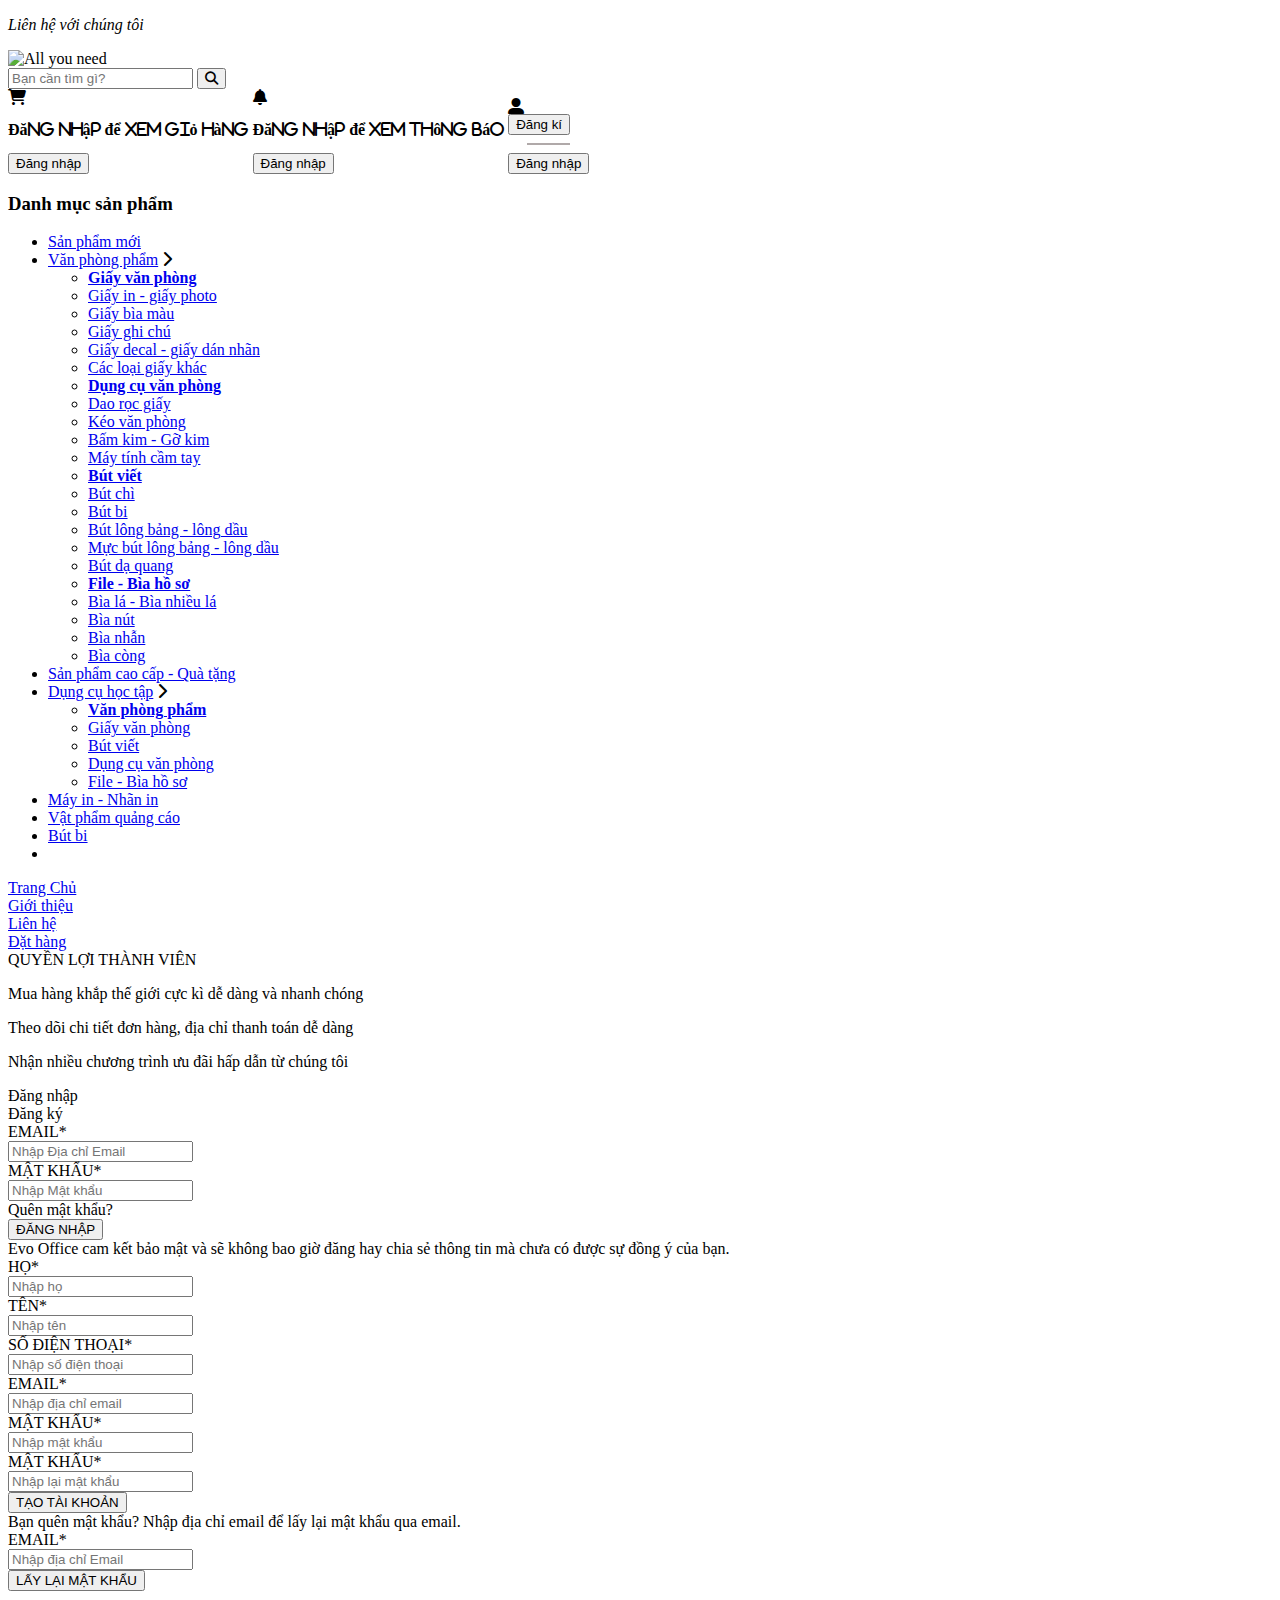
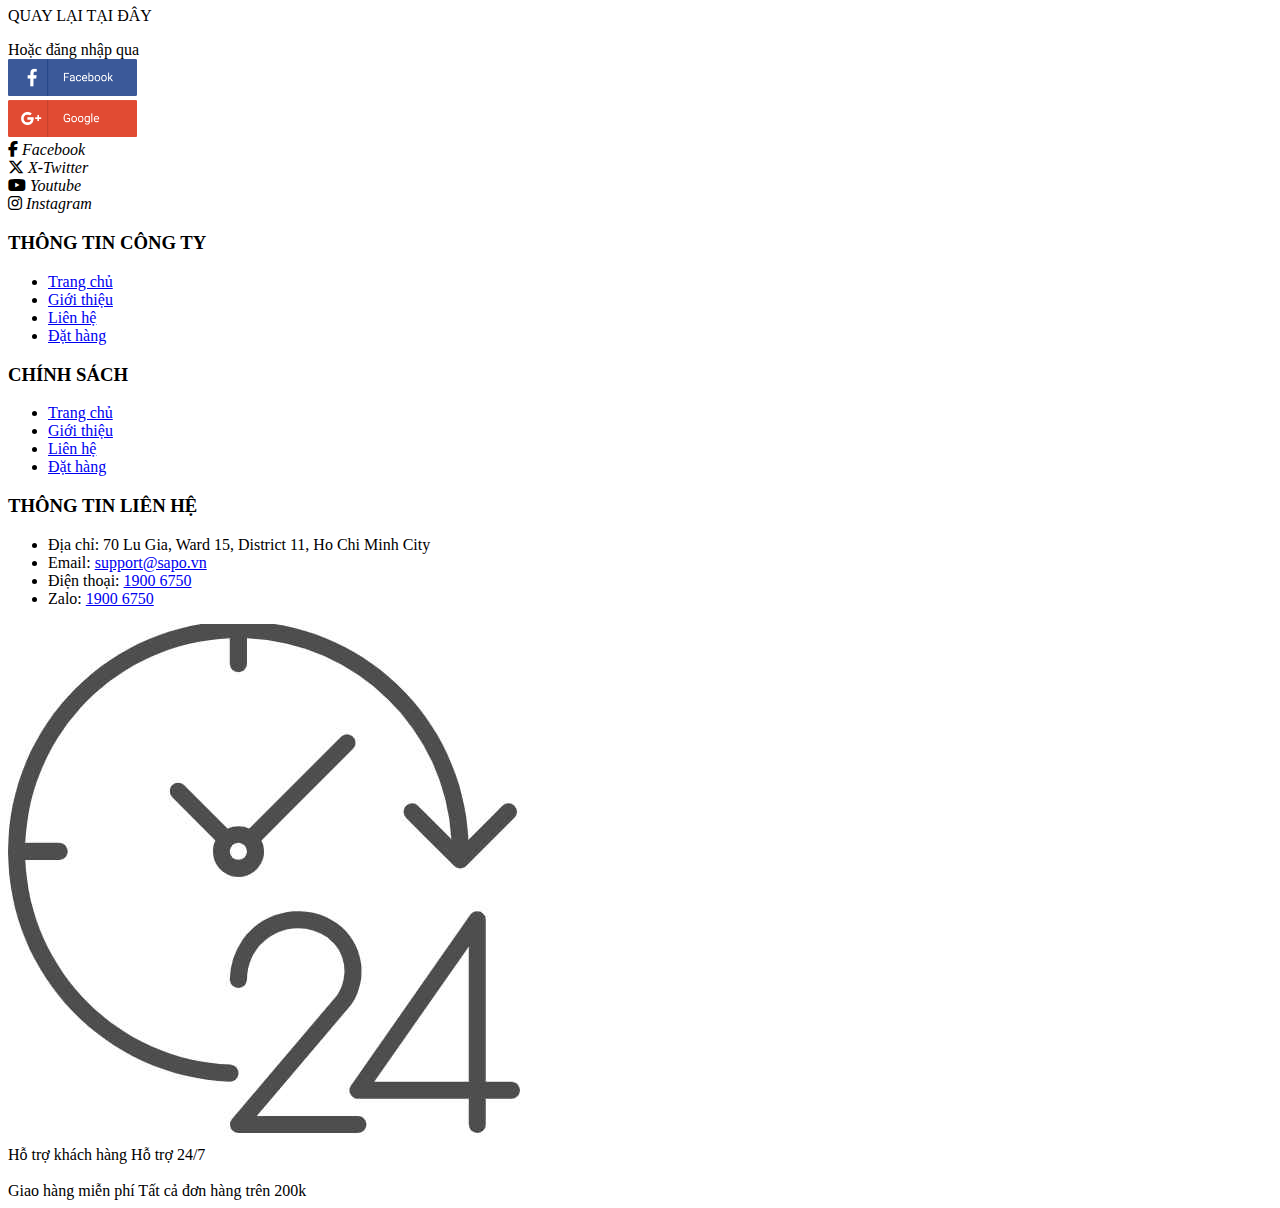
==== commit adb647a8: "Update demotk.html" ====
--- a/Account/demotk.html
+++ b/Account/demotk.html
@@ -3,12 +3,12 @@
 <head>
     <meta charset="UTF-8">
     <meta name="viewport" content="width=device-width, initial-scale=1.0">
-    <link rel="stylesheet" href="/Account/css.css">
+    <link rel="stylesheet" href="/WebDeAn/Account/css.css">
     <link rel="stylesheet" href="https://cdnjs.cloudflare.com/ajax/libs/font-awesome/4.7.0/css/font-awesome.min.css">
     <link rel="stylesheet" href="https://cdnjs.cloudflare.com/ajax/libs/font-awesome/6.4.2/css/all.min.css">
-    <link rel="stylesheet" href="/Content/assets/css/base.css">
-    <link rel="stylesheet" href="/Content/assets/css/style.css">
-    <link rel="stylesheet" href="/Content/assets/css/style2.css">
+    <link rel="stylesheet" href="/WebDeAn/Content/assets/css/base.css">
+    <link rel="stylesheet" href="/WebDeAn/Content/assets/css/style.css">
+    <link rel="stylesheet" href="/WebDeAn/Content/assets/css/style2.css">
     <title>TaiKhoan</title>
 </head>
 <body>
@@ -16,7 +16,7 @@
         <div id="contact">
             <p><i>Liên hệ với chúng tôi</i></p>
         </div>
-        <div class="logo"><img src="/Content/assets/img/logo.jpg" alt="All you need"></div>
+        <div class="logo"><img src="/WebDeAn/Content/assets/img/logo.jpg" alt="All you need"></div>
         <form>
             <div id="timkiem">
                 <input id="tk" type="text" placeholder="Bạn cần tìm gì? ">
@@ -191,7 +191,7 @@
             </div>
 
             <div class="content__navbar-item">
-                <a href="/Content/html/index.html" class="content__navbar-item-link">Trang Chủ</a>
+                <a href="/WebDeAn/Content/html/index.html" class="content__navbar-item-link">Trang Chủ</a>
             </div>
             <div class="content__navbar-item">
                 <a href="#" class="content__navbar-item-link">Giới thiệu</a>
@@ -200,7 +200,7 @@
                 <a href="#" class="content__navbar-item-link">Liên hệ</a>
             </div>
             <div class="content__navbar-item">
-                <a href="/DatHang/DatHang.html" class="content__navbar-item-link">Đặt hàng</a>
+                <a href="/WebDeAn/DatHang/DatHang.html" class="content__navbar-item-link">Đặt hàng</a>
             </div>
         </nav>
     <div class="wrapper">
@@ -379,7 +379,7 @@
                             </div>
                         </div>
                         <div class="gift">
-                            <img src="/Content/assets/img/gift.jpg" alt="" class="gift__img">
+                            <img src="/WebDeAn/Content/assets/img/gift.jpg" alt="" class="gift__img">
                             <div class="help">
                                 <span class="help__tittle">Giao hàng miễn phí</span>
                                 <span class="help__description">Tất cả đơn hàng trên 200k</span>
@@ -391,5 +391,5 @@
         </div>
     </div>
 </body>
-<script src="script.js"></script>
-</html>+<script src="/WebDeAn/Account/script.js"></script>
+</html>
